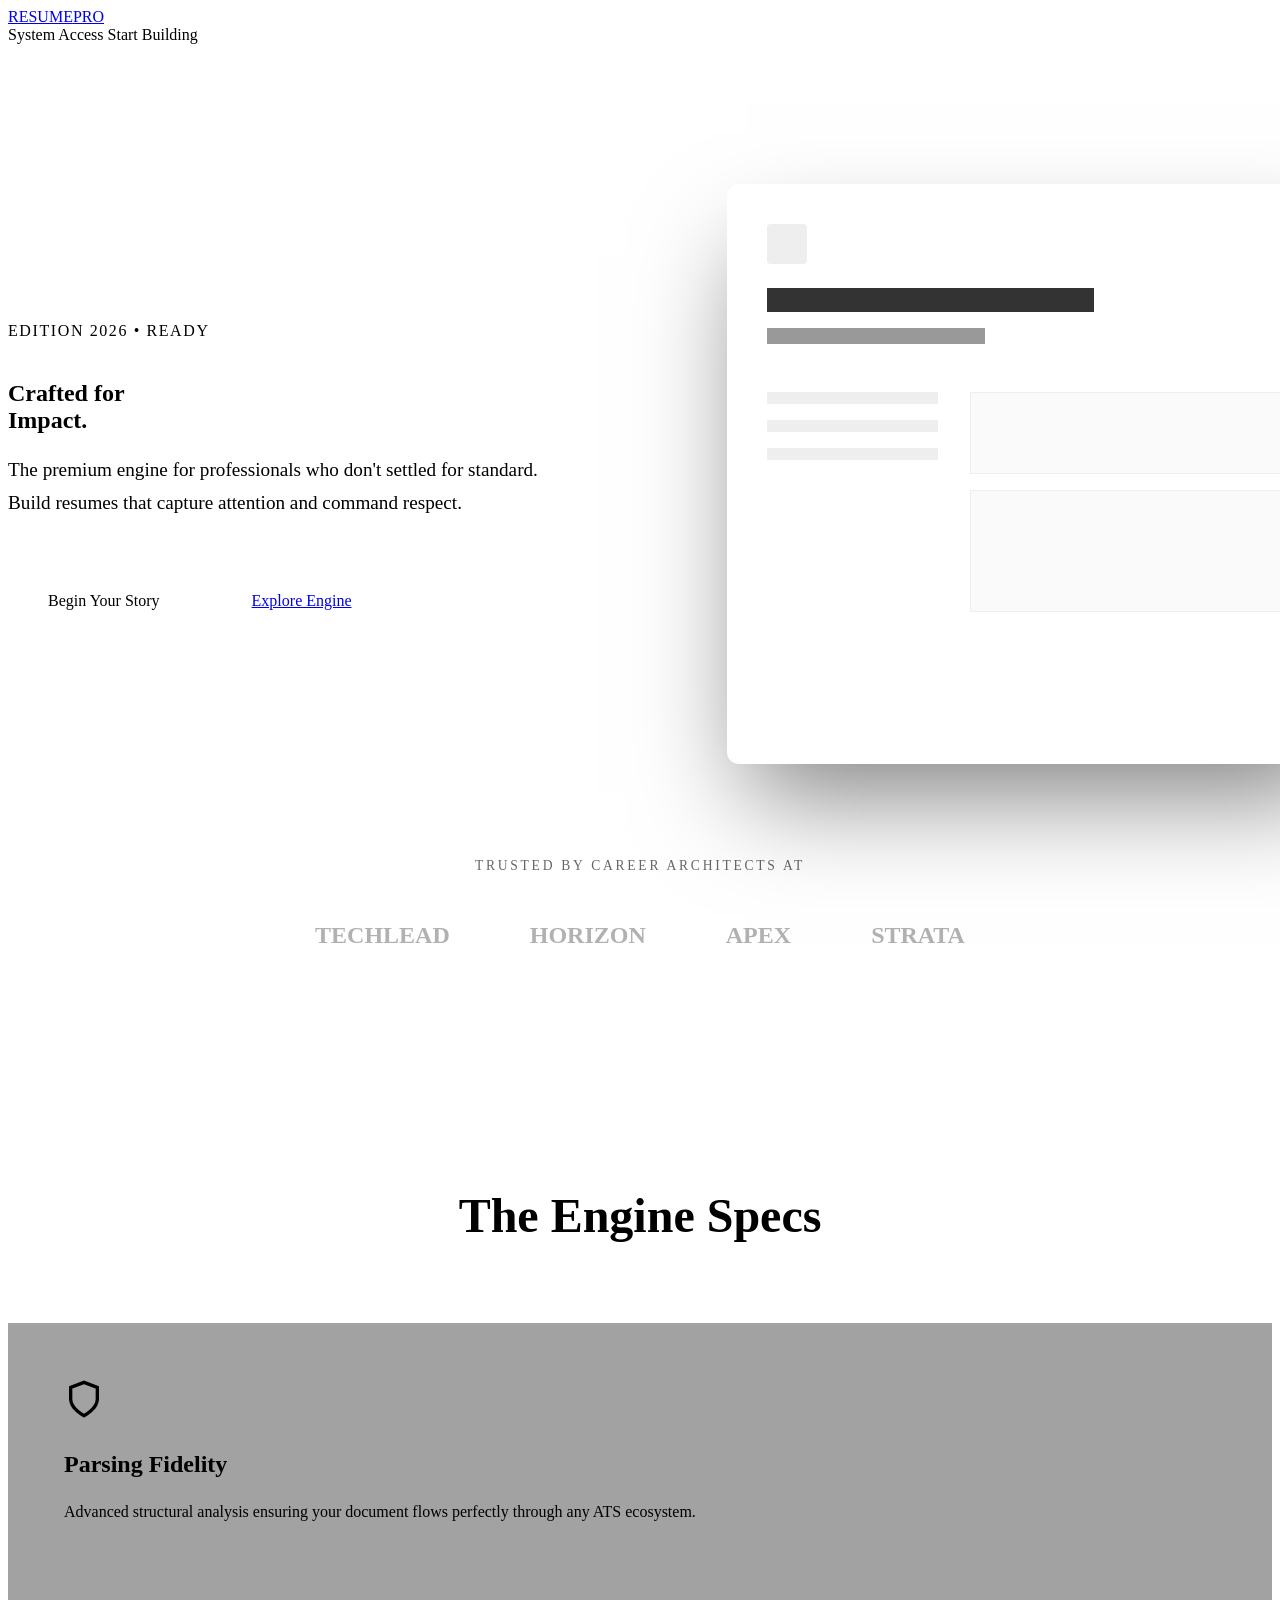
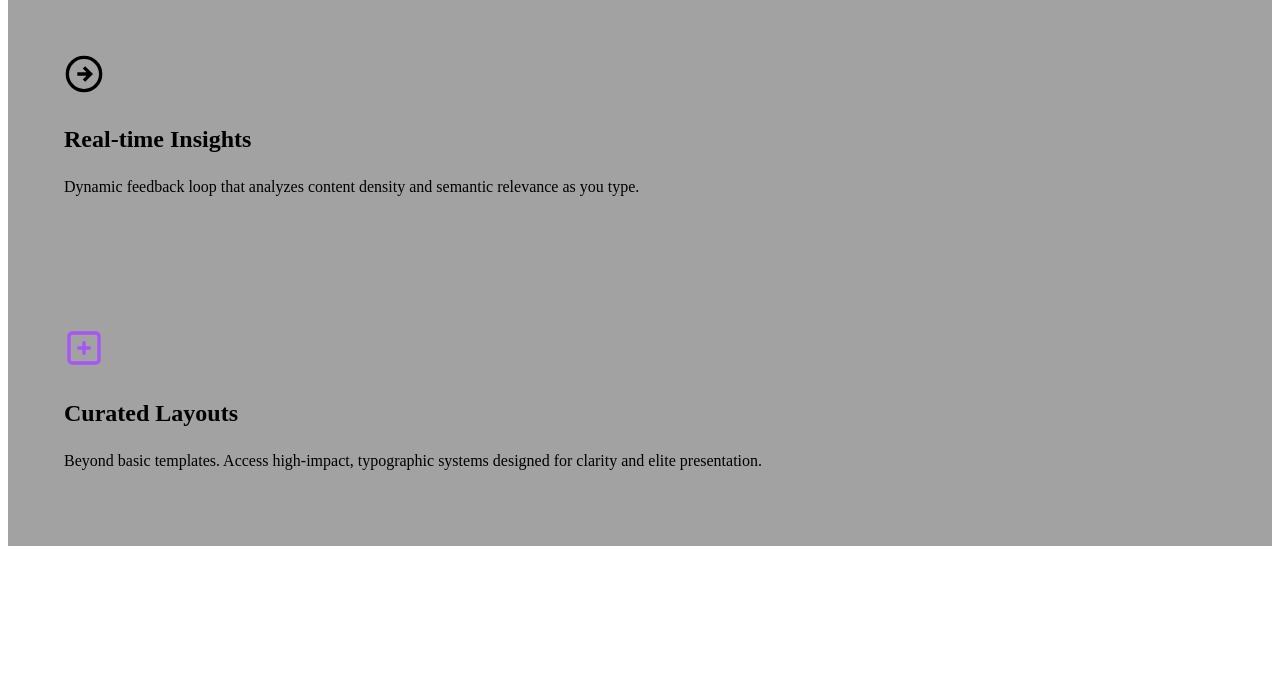
==== target/classes/templates/index.html @ 45cbce17 "feat: Initialize the core resume builder application with user authentication, resume creation, and " ====
<!DOCTYPE html>
<html xmlns:th="http://www.thymeleaf.org">
<head>
    <title>ResumePRO | The New Standard for Career Narrative</title>
    <meta name="viewport" content="width=device-width, initial-scale=1.0">
    <link rel="stylesheet" th:href="@{/css/style.css}">
</head>
<body>
    <div class="dot-grid-bg"></div>
    <div class="glow-mesh"></div>

    <nav class="navbar glass">
        <div class="nav-content">
            <a href="/" class="logo">RESUME<span>PRO</span></a>
            <div class="nav-links">
                <a th:href="@{/login}" class="btn btn-secondary">System Access</a>
                <a th:href="@{/signup}" class="btn btn-primary">Start Building</a>
            </div>
        </div>
    </nav>

    <main>
        <!-- Hero Section -->
        <section class="container" style="padding-top: 140px; display: grid; grid-template-columns: 1.2fr 1fr; gap: 4rem; align-items: center;">
            <div class="animate-fade-up">
                <div class="badge badge-primary" style="margin-bottom: 2.5rem; letter-spacing: 0.1em;">EDITION 2026 • READY</div>
                <h1 class="display-text">Crafted for <br><span class="gradient-text">Impact.</span></h1>
                <p style="color: var(--text-secondary); font-size: 1.2rem; max-width: 540px; margin-bottom: 3.5rem; line-height: 1.7;">
                    The premium engine for professionals who don't settled for standard. Build resumes that capture attention and command respect.
                </p>
                <div style="display: flex; gap: 1.25rem;">
                    <a th:href="@{/signup}" class="btn btn-primary" style="padding: 1rem 2.5rem; font-size: 1rem;">Begin Your Story</a>
                    <a href="#features" class="btn btn-secondary" style="padding: 1rem 2rem;">Explore Engine</a>
                </div>
            </div>

            <div class="perspective-3d animate-fade-up" style="animation-delay: 0.2s;">
                <div class="floating-3d-card" style="position: relative;">
                    <!-- A visual representation of a premium resume -->
                    <div style="background: white; width: 100%; height: 500px; border-radius: 12px; padding: 2.5rem; box-shadow: 0 50px 100px -20px rgba(0,0,0,0.5); overflow: hidden;">
                        <div style="width: 40px; height: 40px; background: #eee; border-radius: 4px; margin-bottom: 1.5rem;"></div>
                        <div style="width: 60%; height: 24px; background: #333; margin-bottom: 1rem;"></div>
                        <div style="width: 40%; height: 16px; background: #999; margin-bottom: 3rem;"></div>
                        <div style="display: grid; grid-template-columns: 1fr 2fr; gap: 2rem;">
                            <div style="display: flex; flex-direction: column; gap: 1rem;">
                                <div style="height: 12px; background: #eee;"></div>
                                <div style="height: 12px; background: #eee;"></div>
                                <div style="height: 12px; background: #eee;"></div>
                            </div>
                            <div style="display: flex; flex-direction: column; gap: 1rem;">
                                <div style="height: 80px; background: #fafafa; border: 1px solid #eee;"></div>
                                <div style="height: 120px; background: #fafafa; border: 1px solid #eee;"></div>
                            </div>
                        </div>
                    </div>
                </div>
            </div>
        </section>

        <!-- Trusted By Section -->
        <section class="container" style="padding: 80px 0; text-align: center;">
            <p style="color: var(--text-secondary); font-size: 0.85rem; text-transform: uppercase; letter-spacing: 0.2em; margin-bottom: 3rem; opacity: 0.6;">Trusted by career architects at</p>
            <div style="display: flex; justify-content: center; gap: 5rem; opacity: 0.3; filter: grayscale(1);">
                <span style="font-family: 'Outfit'; font-weight: 800; font-size: 1.5rem;">TECHLEAD</span>
                <span style="font-family: 'Outfit'; font-weight: 800; font-size: 1.5rem;">HORIZON</span>
                <span style="font-family: 'Outfit'; font-weight: 800; font-size: 1.5rem;">APEX</span>
                <span style="font-family: 'Outfit'; font-weight: 800; font-size: 1.5rem;">STRATA</span>
            </div>
        </section>

        <!-- Feature Spotlights -->
        <section id="features" class="container" style="padding: 120px 0;">
            <h2 style="font-size: 3rem; margin-bottom: 5rem; text-align: center;">The Engine Specs</h2>
            <div class="dashboard-grid animate-fade-up">
                <div class="glass-card feature-spotlight" onmousemove="handleSpotlight(event, this)">
                    <div class="spotlight-content" style="padding: 3.5rem;">
                        <div style="color: var(--primary); font-size: 2rem; margin-bottom: 1.5rem;">
                            <svg width="40" height="40" viewBox="0 0 24 24" fill="none" stroke="currentColor" stroke-width="2"><path d="M12 22s8-4 8-10V5l-8-3-8 3v7c0 6 8 10 8 10z"/></svg>
                        </div>
                        <h3 style="font-size: 1.5rem; margin-bottom: 1.25rem;">Parsing Fidelity</h3>
                        <p style="color: var(--text-secondary); line-height: 1.7;">Advanced structural analysis ensuring your document flows perfectly through any ATS ecosystem.</p>
                    </div>
                </div>

                <div class="glass-card feature-spotlight" onmousemove="handleSpotlight(event, this)">
                    <div class="spotlight-content" style="padding: 3.5rem;">
                        <div style="color: var(--accent); font-size: 2rem; margin-bottom: 1.5rem;">
                            <svg width="40" height="40" viewBox="0 0 24 24" fill="none" stroke="currentColor" stroke-width="2"><circle cx="12" cy="12" r="10"/><path d="M12 8l4 4-4 4M8 12h7"/></svg>
                        </div>
                        <h3 style="font-size: 1.5rem; margin-bottom: 1.25rem;">Real-time Insights</h3>
                        <p style="color: var(--text-secondary); line-height: 1.7;">Dynamic feedback loop that analyzes content density and semantic relevance as you type.</p>
                    </div>
                </div>

                <div class="glass-card feature-spotlight" onmousemove="handleSpotlight(event, this)">
                    <div class="spotlight-content" style="padding: 3.5rem;">
                        <div style="color: #a855f7; font-size: 2rem; margin-bottom: 1.5rem;">
                            <svg width="40" height="40" viewBox="0 0 24 24" fill="none" stroke="currentColor" stroke-width="2"><rect x="3" y="3" width="18" height="18" rx="2" ry="2"/><line x1="12" y1="8" x2="12" y2="16"/><line x1="8" y1="12" x2="16" y2="12"/></svg>
                        </div>
                        <h3 style="font-size: 1.5rem; margin-bottom: 1.25rem;">Curated Layouts</h3>
                        <p style="color: var(--text-secondary); line-height: 1.7;">Beyond basic templates. Access high-impact, typographic systems designed for clarity and elite presentation.</p>
                    </div>
                </div>
            </div>
        </section>
    </main>

    <style>
        @media (max-width: 1024px) {
            main section:first-of-type {
                grid-template-columns: 1fr;
                text-align: center;
                padding-top: 100px;
            }
            .display-text { font-size: 3.5rem; }
            main section p { margin: 1.5rem auto; }
            section [style*="justify-content: center"] { gap: 2rem !important; flex-wrap: wrap; }
        }

        .feature-spotlight {
            position: relative;
            overflow: hidden;
            background: rgba(24, 24, 27, 0.4);
        }

        .feature-spotlight::before {
            content: "";
            position: absolute;
            inset: 0;
            background: radial-gradient(800px circle at var(--x) var(--y), rgba(59, 130, 246, 0.1), transparent 40%);
            opacity: 0;
            transition: opacity 0.5s;
            pointer-events: none;
        }

        .feature-spotlight:hover::before {
            opacity: 1;
        }
    </style>

    <script>
        function handleSpotlight(e, el) {
            const rect = el.getBoundingClientRect();
            const x = e.clientX - rect.left;
            const y = e.clientY - rect.top;
            el.style.setProperty('--x', `${x}px`);
            el.style.setProperty('--y', `${y}px`);
        }
    </script>
</body>
</html>
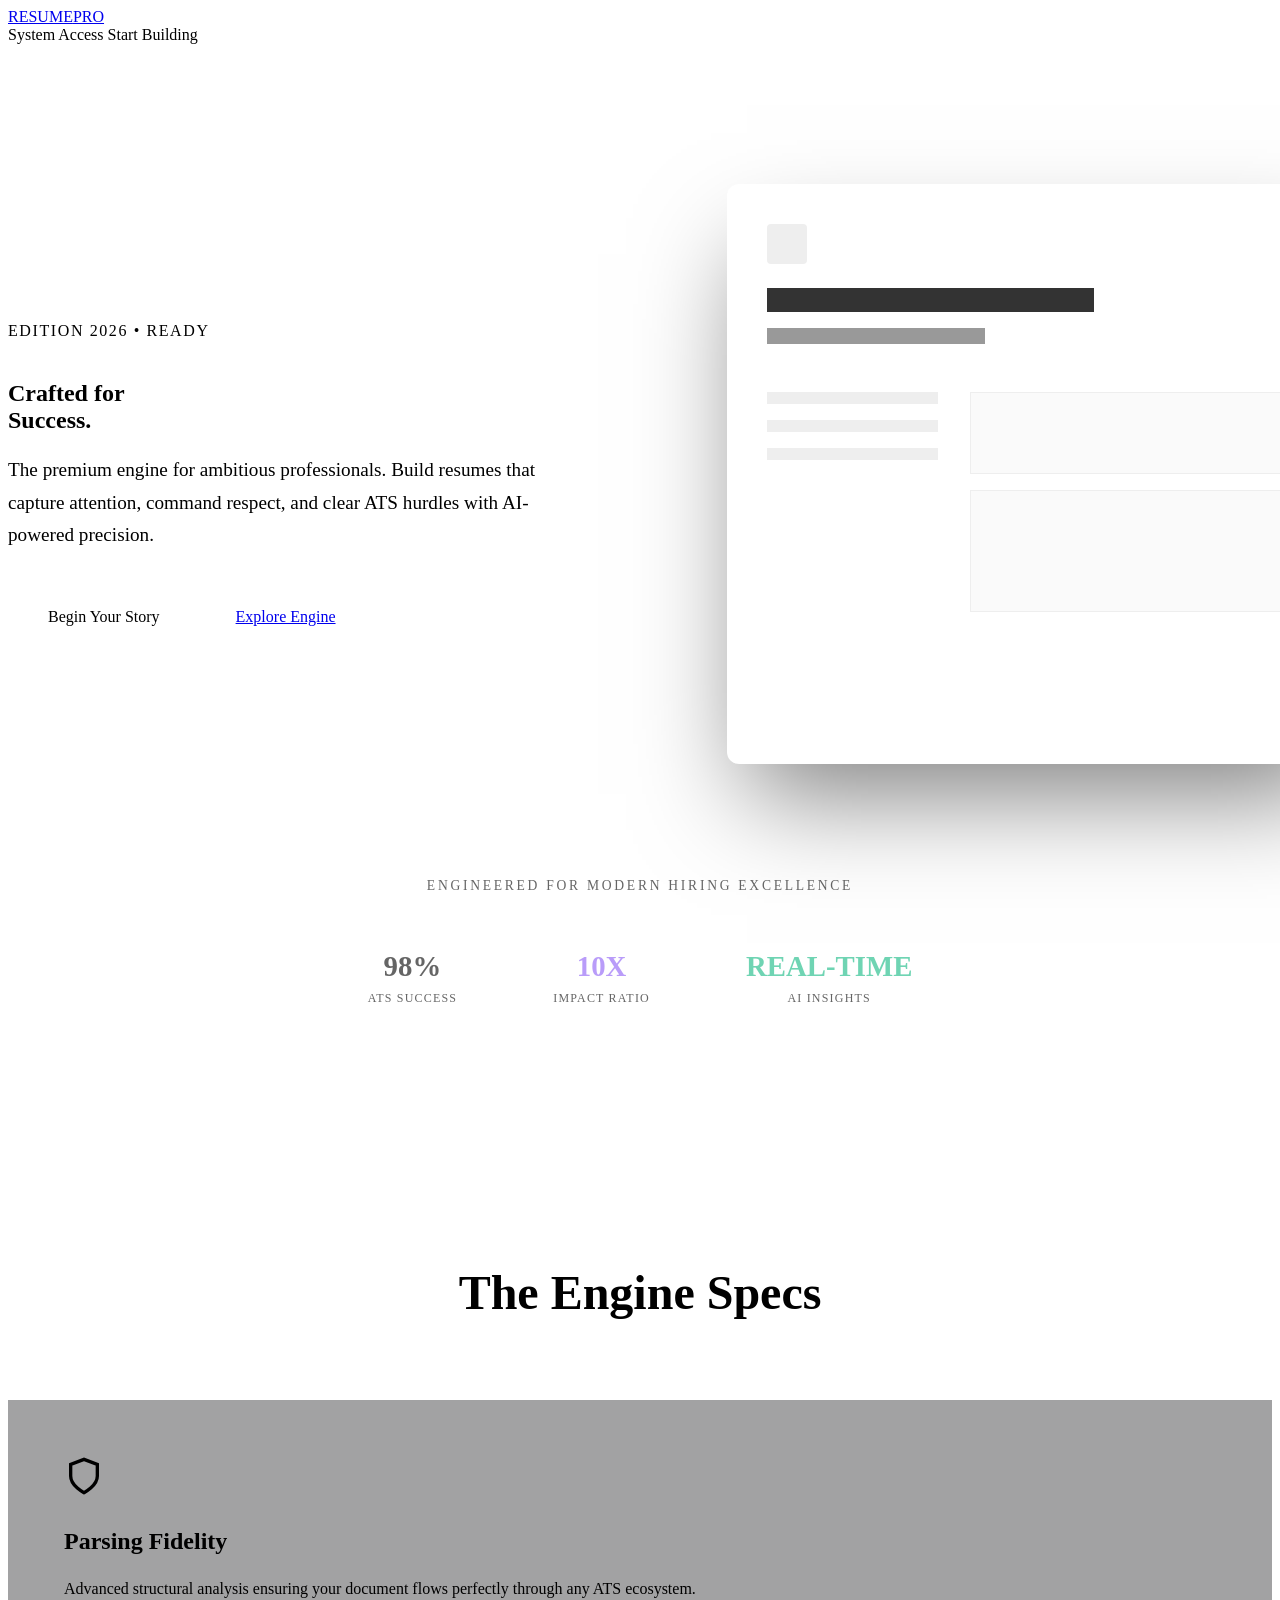
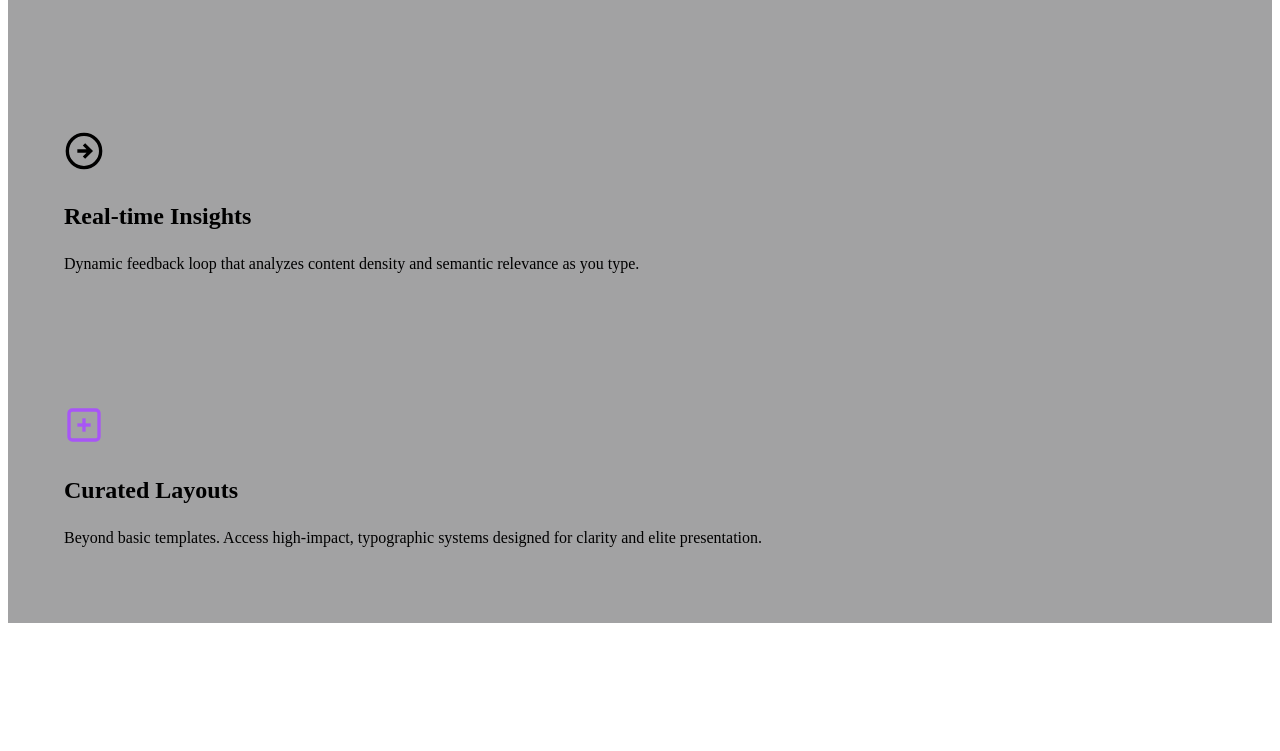
==== commit 12fa951c: "feat: Implement the core resume builder application with a multi-step resume editor, user management" ====
--- a/target/classes/templates/index.html
+++ b/target/classes/templates/index.html
@@ -24,11 +24,11 @@
         <section class="container" style="padding-top: 140px; display: grid; grid-template-columns: 1.2fr 1fr; gap: 4rem; align-items: center;">
             <div class="animate-fade-up">
                 <div class="badge badge-primary" style="margin-bottom: 2.5rem; letter-spacing: 0.1em;">EDITION 2026 • READY</div>
-                <h1 class="display-text">Crafted for <br><span class="gradient-text">Impact.</span></h1>
+                <h1 class="display-text">Crafted for <br><span class="gradient-text">Success.</span></h1>
                 <p style="color: var(--text-secondary); font-size: 1.2rem; max-width: 540px; margin-bottom: 3.5rem; line-height: 1.7;">
-                    The premium engine for professionals who don't settled for standard. Build resumes that capture attention and command respect.
+                    The premium engine for ambitious professionals. Build resumes that capture attention, command respect, and clear ATS hurdles with AI-powered precision.
                 </p>
-                <div style="display: flex; gap: 1.25rem;">
+                <div class="hero-buttons">
                     <a th:href="@{/signup}" class="btn btn-primary" style="padding: 1rem 2.5rem; font-size: 1rem;">Begin Your Story</a>
                     <a href="#features" class="btn btn-secondary" style="padding: 1rem 2rem;">Explore Engine</a>
                 </div>
@@ -57,14 +57,22 @@
             </div>
         </section>
 
-        <!-- Trusted By Section -->
-        <section class="container" style="padding: 80px 0; text-align: center;">
-            <p style="color: var(--text-secondary); font-size: 0.85rem; text-transform: uppercase; letter-spacing: 0.2em; margin-bottom: 3rem; opacity: 0.6;">Trusted by career architects at</p>
-            <div style="display: flex; justify-content: center; gap: 5rem; opacity: 0.3; filter: grayscale(1);">
-                <span style="font-family: 'Outfit'; font-weight: 800; font-size: 1.5rem;">TECHLEAD</span>
-                <span style="font-family: 'Outfit'; font-weight: 800; font-size: 1.5rem;">HORIZON</span>
-                <span style="font-family: 'Outfit'; font-weight: 800; font-size: 1.5rem;">APEX</span>
-                <span style="font-family: 'Outfit'; font-weight: 800; font-size: 1.5rem;">STRATA</span>
+        <!-- Engineered for Growth Section -->
+        <section class="container" style="padding: 100px 0; text-align: center;">
+            <p style="color: var(--text-secondary); font-size: 0.85rem; text-transform: uppercase; letter-spacing: 0.2em; margin-bottom: 3.5rem; opacity: 0.6;">Engineered for Modern Hiring Excellence</p>
+            <div style="display: flex; justify-content: center; gap: 6rem; opacity: 0.6;">
+                <div style="text-align: center;">
+                    <div style="font-family: 'Outfit'; font-weight: 800; font-size: 1.8rem; color: var(--primary);">98%</div>
+                    <div style="font-size: 0.75rem; color: var(--text-secondary); margin-top: 0.5rem; letter-spacing: 0.1em;">ATS SUCCESS</div>
+                </div>
+                <div style="text-align: center;">
+                    <div style="font-family: 'Outfit'; font-weight: 800; font-size: 1.8rem; color: #8b5cf6;">10X</div>
+                    <div style="font-size: 0.75rem; color: var(--text-secondary); margin-top: 0.5rem; letter-spacing: 0.1em;">IMPACT RATIO</div>
+                </div>
+                <div style="text-align: center;">
+                    <div style="font-family: 'Outfit'; font-weight: 800; font-size: 1.8rem; color: #10b981;">REAL-TIME</div>
+                    <div style="font-size: 0.75rem; color: var(--text-secondary); margin-top: 0.5rem; letter-spacing: 0.1em;">AI INSIGHTS</div>
+                </div>
             </div>
         </section>
 
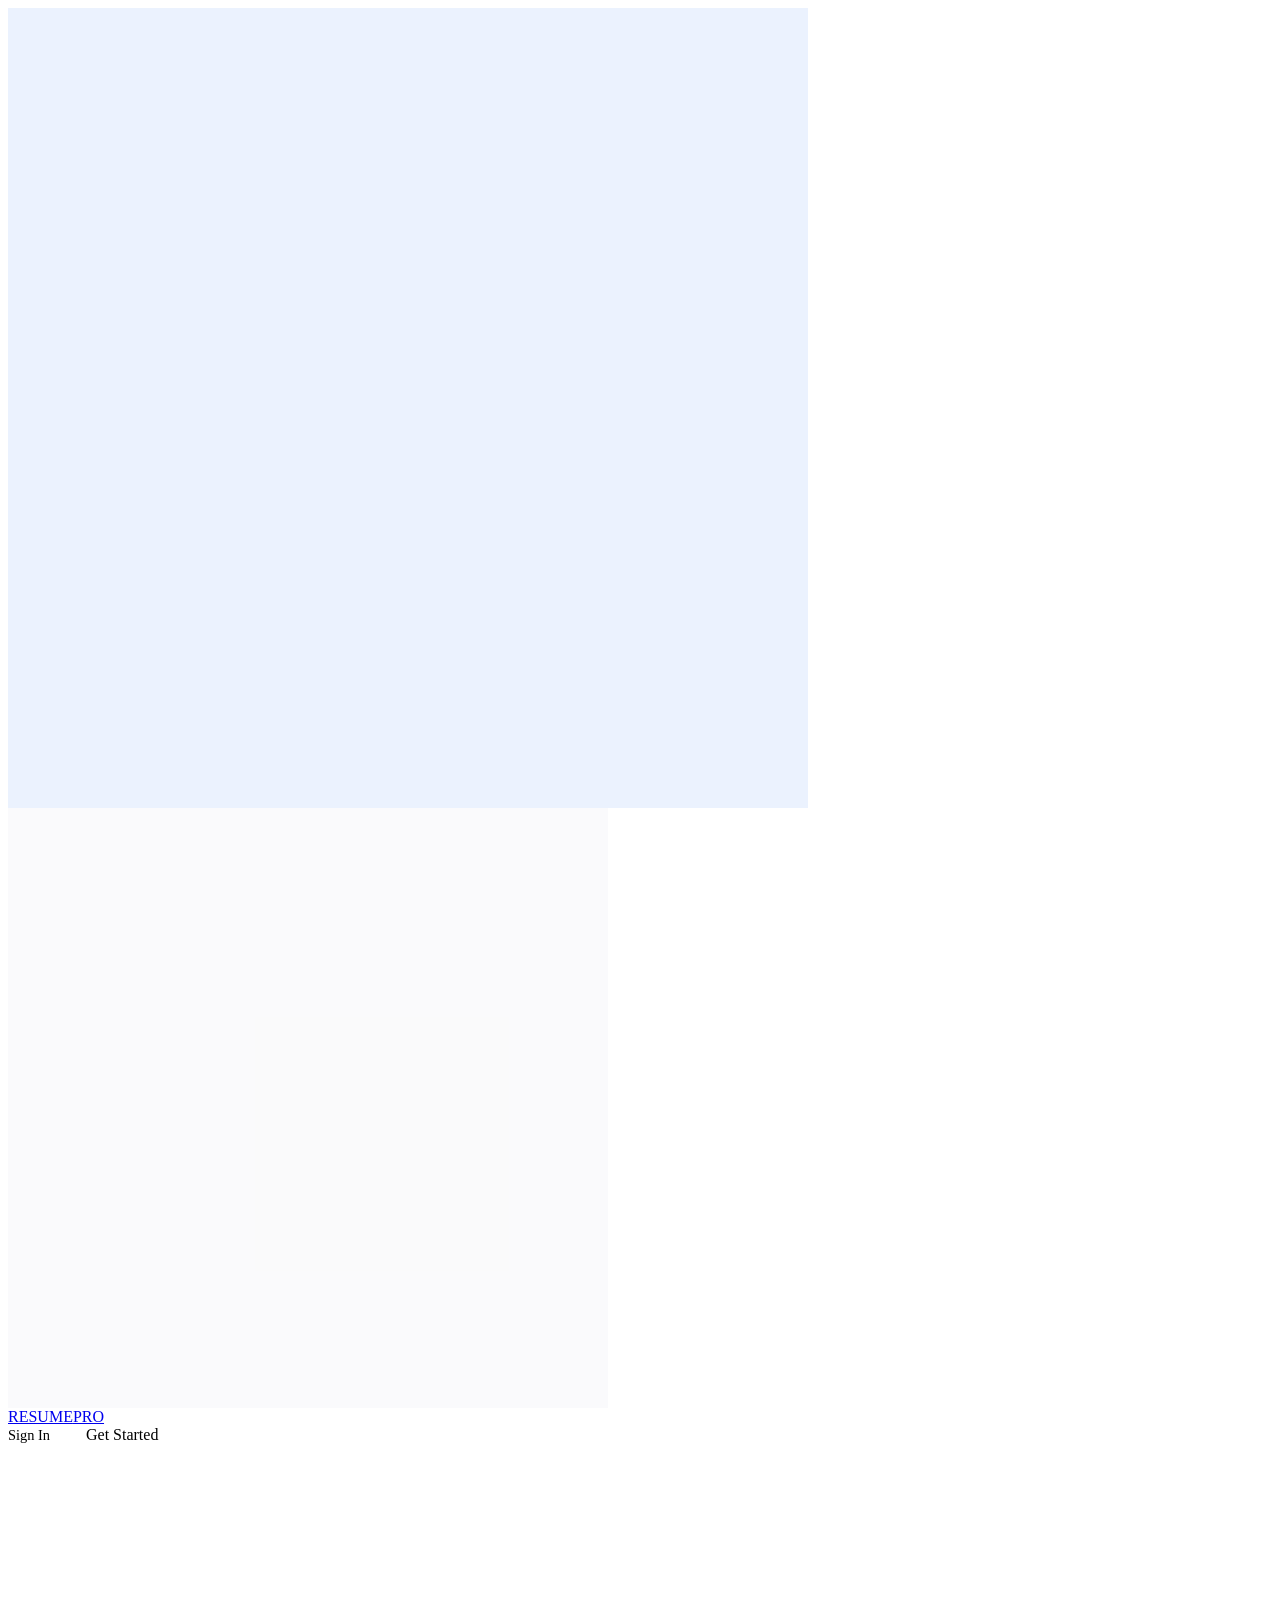
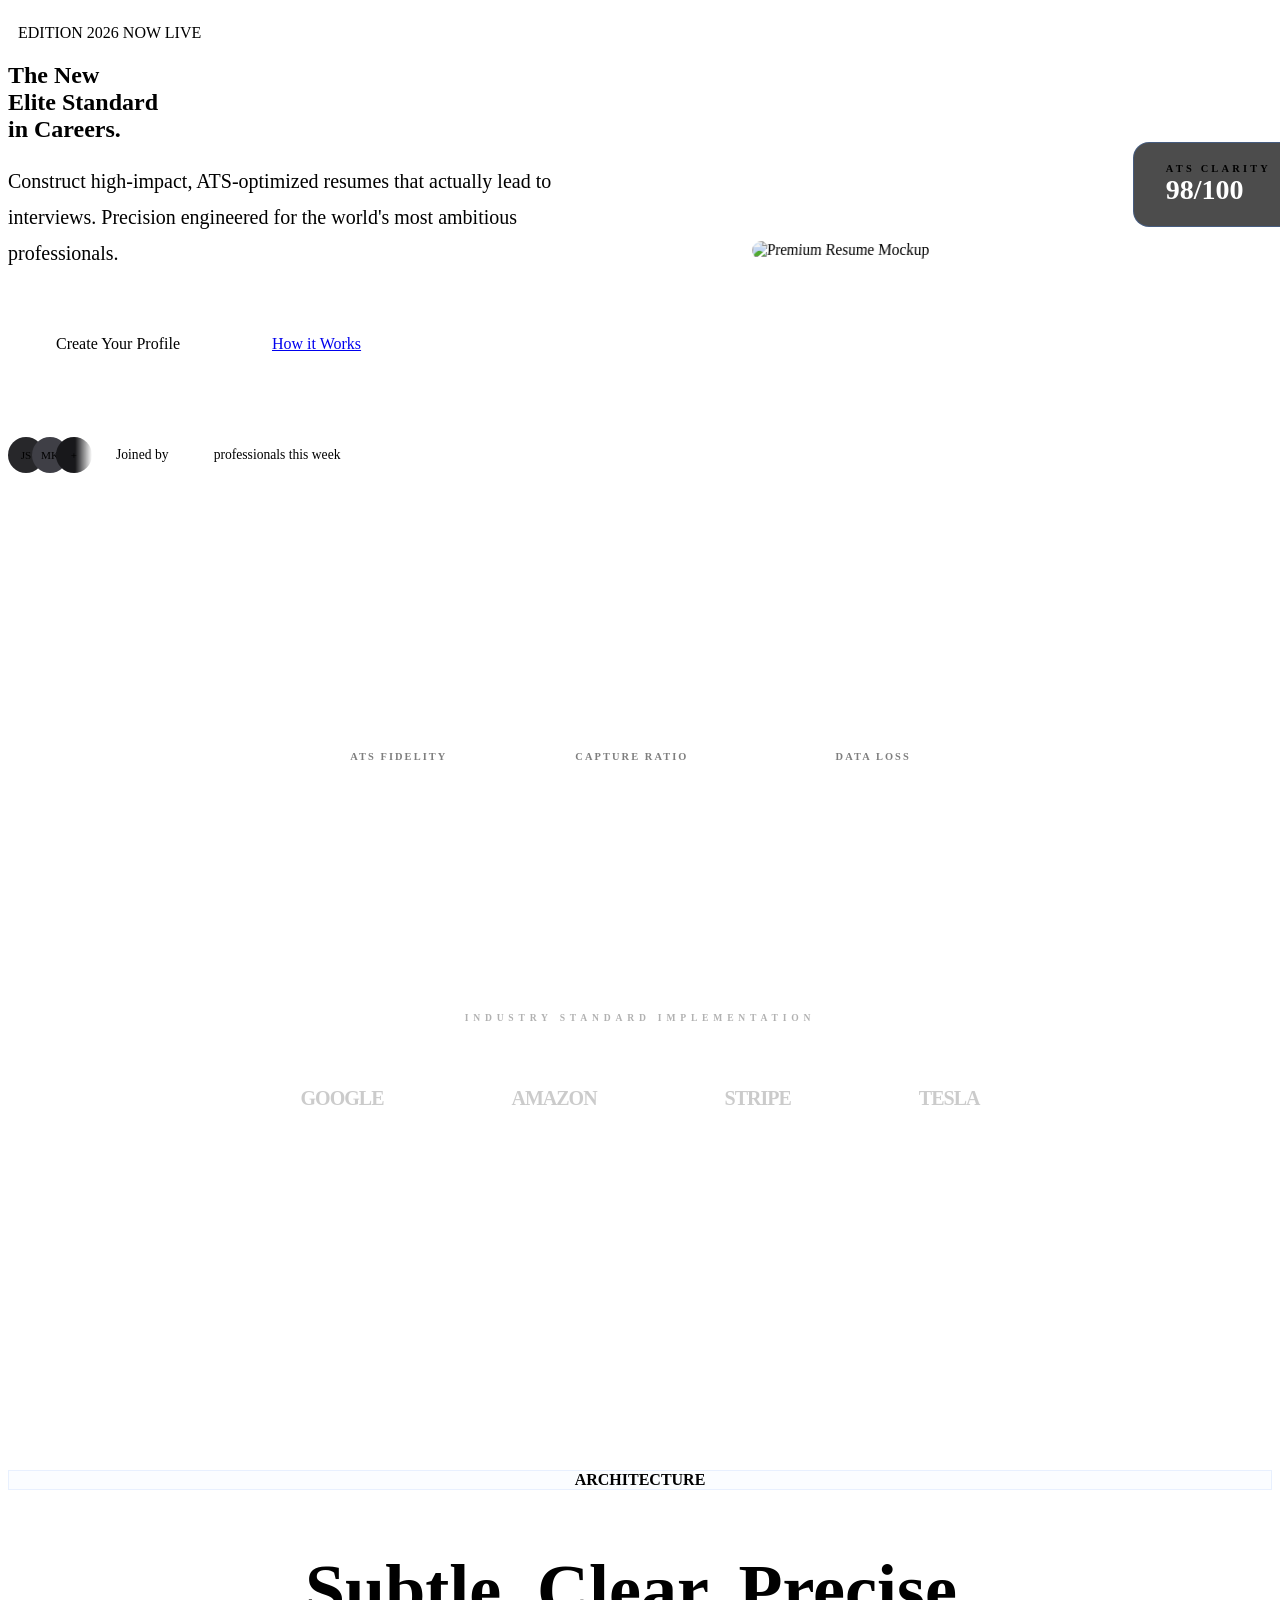
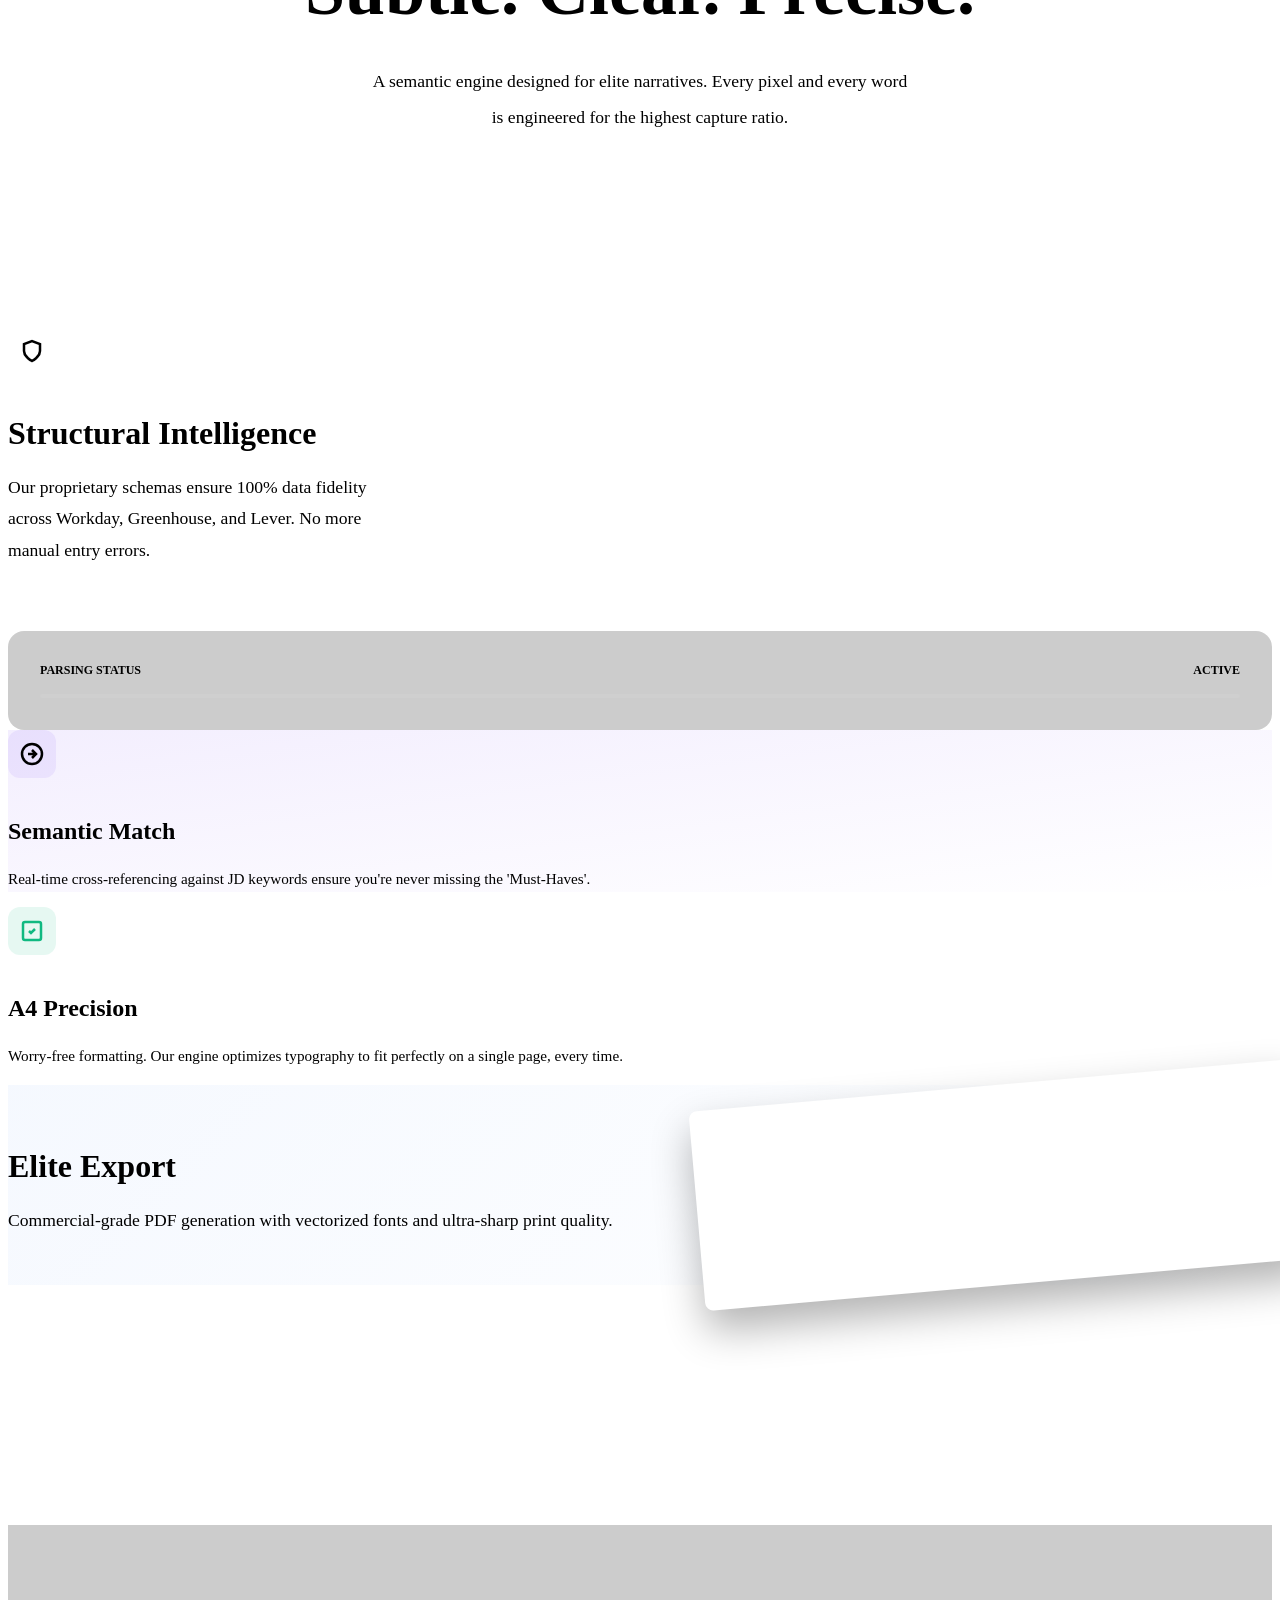
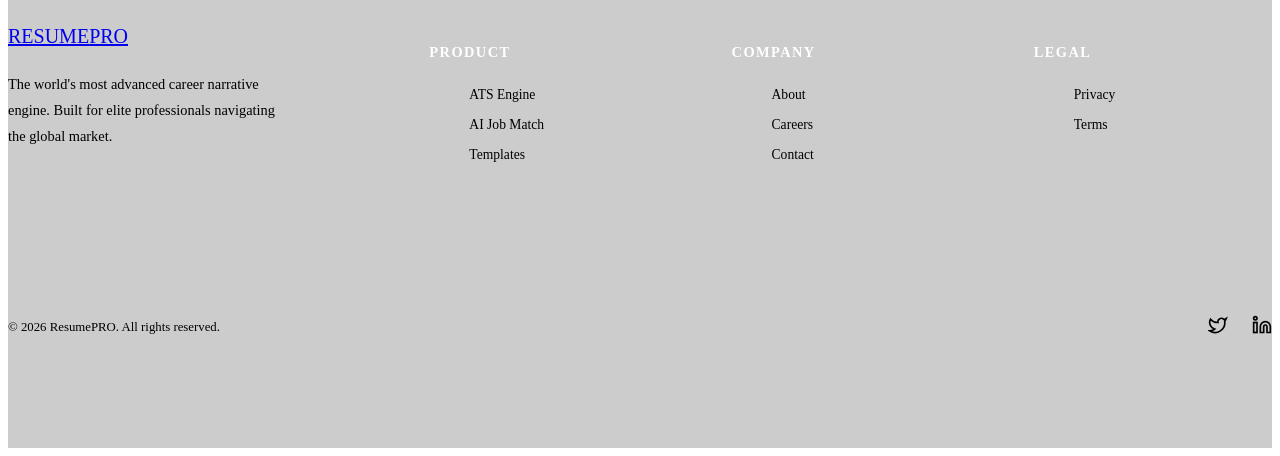
==== commit 5a7dc055: "Final Update" ====
--- a/target/classes/templates/index.html
+++ b/target/classes/templates/index.html
@@ -6,112 +6,197 @@
     <link rel="stylesheet" th:href="@{/css/style.css}">
 </head>
 <body>
-    <div class="dot-grid-bg"></div>
-    <div class="glow-mesh"></div>
+    <!-- Ultimate Subtlety Mesh -->
+    <div class="mesh-glow">
+        <div class="blob" style="width: 800px; height: 800px; background: rgba(59, 130, 246, 0.1); top: -20%; left: -10%;"></div>
+        <div class="blob" style="width: 600px; height: 600px; background: rgba(148, 163, 184, 0.05); bottom: -10%; right: -10%;"></div>
+    </div>
 
     <nav class="navbar glass">
         <div class="nav-content">
             <a href="/" class="logo">RESUME<span>PRO</span></a>
             <div class="nav-links">
-                <a th:href="@{/login}" class="btn btn-secondary">System Access</a>
-                <a th:href="@{/signup}" class="btn btn-primary">Start Building</a>
+                <a th:href="@{/login}" style="color: var(--text-secondary); text-decoration: none; font-size: 0.9rem; font-weight: 500; margin-right: 2rem; transition: color 0.2s;" onmouseover="this.style.color='white'" onmouseout="this.style.color='var(--text-secondary)'">Sign In</a>
+                <a th:href="@{/signup}" class="btn btn-primary btn-sm">Get Started</a>
             </div>
         </div>
     </nav>
 
     <main>
         <!-- Hero Section -->
-        <section class="container" style="padding-top: 140px; display: grid; grid-template-columns: 1.2fr 1fr; gap: 4rem; align-items: center;">
+        <section class="container" style="padding-top: 180px; padding-bottom: 100px; display: grid; grid-template-columns: 1.1fr 0.9fr; gap: 6rem; align-items: center;">
             <div class="animate-fade-up">
-                <div class="badge badge-primary" style="margin-bottom: 2.5rem; letter-spacing: 0.1em;">EDITION 2026 • READY</div>
-                <h1 class="display-text">Crafted for <br><span class="gradient-text">Success.</span></h1>
-                <p style="color: var(--text-secondary); font-size: 1.2rem; max-width: 540px; margin-bottom: 3.5rem; line-height: 1.7;">
-                    The premium engine for ambitious professionals. Build resumes that capture attention, command respect, and clear ATS hurdles with AI-powered precision.
+                <div class="glass-pill">
+                    <span style="display:inline-block; width: 6px; height: 6px; background: var(--primary); border-radius: 50%; box-shadow: 0 0 10px var(--primary);"></span>
+                    EDITION 2026 NOW LIVE
+                </div>
+                <h1 class="display-text">The New <br><span class="gradient-text">Elite Standard</span> <br>in Careers.</h1>
+                <p style="color: var(--text-secondary); font-size: 1.25rem; max-width: 580px; margin-bottom: 4rem; line-height: 1.8; font-weight: 400;">
+                    Construct high-impact, ATS-optimized resumes that actually lead to interviews. Precision engineered for the world's most ambitious professionals.
                 </p>
                 <div class="hero-buttons">
-                    <a th:href="@{/signup}" class="btn btn-primary" style="padding: 1rem 2.5rem; font-size: 1rem;">Begin Your Story</a>
-                    <a href="#features" class="btn btn-secondary" style="padding: 1rem 2rem;">Explore Engine</a>
-                </div>
-            </div>
-
-            <div class="perspective-3d animate-fade-up" style="animation-delay: 0.2s;">
-                <div class="floating-3d-card" style="position: relative;">
-                    <!-- A visual representation of a premium resume -->
-                    <div style="background: white; width: 100%; height: 500px; border-radius: 12px; padding: 2.5rem; box-shadow: 0 50px 100px -20px rgba(0,0,0,0.5); overflow: hidden;">
-                        <div style="width: 40px; height: 40px; background: #eee; border-radius: 4px; margin-bottom: 1.5rem;"></div>
-                        <div style="width: 60%; height: 24px; background: #333; margin-bottom: 1rem;"></div>
-                        <div style="width: 40%; height: 16px; background: #999; margin-bottom: 3rem;"></div>
-                        <div style="display: grid; grid-template-columns: 1fr 2fr; gap: 2rem;">
-                            <div style="display: flex; flex-direction: column; gap: 1rem;">
-                                <div style="height: 12px; background: #eee;"></div>
-                                <div style="height: 12px; background: #eee;"></div>
-                                <div style="height: 12px; background: #eee;"></div>
+                    <a th:href="@{/signup}" class="btn btn-primary" style="padding: 1.25rem 3rem; font-size: 1rem; border-radius: 12px;">Create Your Profile</a>
+                    <a href="#features" class="btn btn-secondary" style="padding: 1.25rem 2.5rem; border-radius: 12px; background: rgba(255,255,255,0.03);">How it Works</a>
+                </div>
+                
+                <div style="margin-top: 5rem; display: flex; align-items: center; gap: 1.5rem;">
+                    <div style="display: flex; -webkit-mask-image: linear-gradient(to right, black 80%, transparent); mask-image: linear-gradient(to right, black 80%, transparent);">
+                        <!-- Avatar Stack -->
+                        <div style="width: 36px; height: 36px; border-radius: 50%; background: #27272a; border: 2px solid var(--bg-dark); display: flex; align-items: center; justify-content: center; font-size: 0.7rem;">JS</div>
+                        <div style="width: 36px; height: 36px; border-radius: 50%; background: #3f3f46; border: 2px solid var(--bg-dark); margin-left: -12px; display: flex; align-items: center; justify-content: center; font-size: 0.7rem;">MK</div>
+                        <div style="width: 36px; height: 36px; border-radius: 50%; background: #18181b; border: 2px solid var(--bg-dark); margin-left: -12px; display: flex; align-items: center; justify-content: center; font-size: 0.7rem;">+</div>
+                    </div>
+                    <p style="font-size: 0.85rem; color: var(--text-secondary); font-weight: 500;">Joined by <span style="color: white; font-weight: 700;">2,400+</span> professionals this week</p>
+                </div>
+            </div>
+
+            <div style="flex: 1; position: relative; perspective: 2000px;">
+                <img th:src="@{/images/hero-mockup-v1.png}" alt="Premium Resume Mockup" class="animate-float" style="width: 100%; border-radius: 24px; box-shadow: 0 40px 100px -40px rgba(0,0,0,0.8); transform: rotateY(-15deg) rotateX(10deg); filter: contrast(1.1) brightness(0.95);">
+                
+                <!-- Floating Badge (High Contrast) -->
+                <div class="glass animate-fade-up" style="position: absolute; bottom: 2rem; right: -2rem; padding: 1.25rem 2rem; border-radius: 16px; border: 1px solid rgba(59, 130, 246, 0.3); background: rgba(0, 0, 0, 0.7); backdrop-filter: blur(20px);">
+                    <div style="font-size: 0.65rem; color: var(--primary); font-weight: 800; text-transform: uppercase; letter-spacing: 0.2rem;">ATS CLARITY</div>
+                    <div style="font-size: 1.75rem; font-weight: 900; color: #fff; font-family: 'Outfit';">98/100</div>
+                </div>
+            </div>
+        </section>
+
+        <!-- High-Impact Statement -->
+        <section style="padding: 120px 0; text-align: center;">
+            <div class="container" style="display: flex; justify-content: center; gap: 8rem; opacity: 0.5;">
+                <div style="text-align: center;">
+                    <div style="font-family: 'Outfit'; font-weight: 800; font-size: 2.5rem; color: #fff;">98%</div>
+                    <div style="font-size: 0.65rem; color: var(--text-secondary); margin-top: 0.5rem; letter-spacing: 0.2em; font-weight: 800;">ATS FIDELITY</div>
+                </div>
+                <div style="text-align: center;">
+                    <div style="font-family: 'Outfit'; font-weight: 800; font-size: 2.5rem; color: #fff;">10X</div>
+                    <div style="font-size: 0.65rem; color: var(--text-secondary); margin-top: 0.5rem; letter-spacing: 0.2em; font-weight: 800;">CAPTURE RATIO</div>
+                </div>
+                <div style="text-align: center;">
+                    <div style="font-family: 'Outfit'; font-weight: 800; font-size: 2.5rem; color: #fff;">ZERO</div>
+                    <div style="font-size: 0.65rem; color: var(--text-secondary); margin-top: 0.5rem; letter-spacing: 0.2em; font-weight: 800;">DATA LOSS</div>
+                </div>
+            </div>
+        </section>
+
+        <!-- Brand Trust Bar -->
+        <section style="padding: 120px 0; overflow: hidden;">
+            <div class="container" style="display: flex; flex-direction: column; align-items: center;">
+                <p style="font-size: 0.6rem; color: var(--text-secondary); text-transform: uppercase; letter-spacing: 0.5em; margin-bottom: 4rem; font-weight: 800; opacity: 0.3;">Industry Standard Implementation</p>
+                <div style="display: flex; gap: 8rem; align-items: center; justify-content: center; opacity: 0.2; filter: grayscale(1);">
+                    <div style="font-family: 'Outfit'; font-size: 1.25rem; font-weight: 800; letter-spacing: -0.05em;">GOOGLE</div>
+                    <div style="font-family: 'Outfit'; font-size: 1.25rem; font-weight: 800; letter-spacing: -0.05em;">AMAZON</div>
+                    <div style="font-family: 'Outfit'; font-size: 1.25rem; font-weight: 800; letter-spacing: -0.05em;">STRIPE</div>
+                    <div style="font-family: 'Outfit'; font-size: 1.25rem; font-weight: 800; letter-spacing: -0.05em;">TESLA</div>
+                </div>
+            </div>
+        </section>
+
+        <!-- Bento Specs Section -->
+        <section id="features" class="container" style="padding: 240px 0;">
+            <div style="text-align: center; margin-bottom: 12rem;">
+                <div class="glass-pill" style="margin-bottom: 2rem; background: rgba(59, 130, 246, 0.02); color: var(--primary); font-weight: 800; border: 1px solid rgba(59, 130, 246, 0.1);">ARCHITECTURE</div>
+                <h2 style="font-family: 'Outfit'; font-size: 4.5rem; margin-bottom: 2rem; font-weight: 800;">Subtle. Clear. Precise.</h2>
+                <p style="color: var(--text-secondary); font-size: 1.1rem; max-width: 550px; margin: 0 auto; line-height: 2;">A semantic engine designed for elite narratives. Every pixel and every word is engineered for the highest capture ratio.</p>
+            </div>
+            
+            <div class="bento-grid">
+                <!-- Large Item 1 -->
+                <div class="bento-item" style="grid-column: span 8; grid-row: span 2;">
+                    <div style="width: 48px; height: 48px; background: var(--primary-glow); border-radius: 12px; display: flex; align-items: center; justify-content: center; margin-bottom: 2.5rem; color: var(--primary);">
+                        <svg width="24" height="24" viewBox="0 0 24 24" fill="none" stroke="currentColor" stroke-width="2.5"><path d="M12 22s8-4 8-10V5l-8-3-8 3v7c0 6 8 10 8 10z"/></svg>
+                    </div>
+                    <h3 style="font-family: 'Outfit'; font-size: 2rem; margin-bottom: 1.25rem; font-weight: 800;">Structural Intelligence</h3>
+                    <p style="color: var(--text-secondary); line-height: 1.8; font-size: 1.1rem; max-width: 400px;">Our proprietary schemas ensure 100% data fidelity across Workday, Greenhouse, and Lever. No more manual entry errors.</p>
+                    <div style="margin-top: 4rem; padding: 2rem; background: rgba(0,0,0,0.2); border-radius: 16px; border: 1px solid var(--border-light);">
+                        <div style="display: flex; justify-content: space-between; margin-bottom: 1rem;">
+                            <span style="font-size: 0.75rem; color: var(--text-secondary); font-weight: 600;">PARSING STATUS</span>
+                            <span style="font-size: 0.75rem; color: var(--success); font-weight: 700;">ACTIVE</span>
+                        </div>
+                        <div style="height: 4px; background: rgba(255,255,255,0.05); border-radius: 2px;">
+                            <div style="width: 100%; height: 100%; background: var(--success); box-shadow: 0 0 10px var(--success);"></div>
+                        </div>
+                    </div>
+                </div>
+
+                <!-- Small Item 1 -->
+                <div class="bento-item" style="grid-column: span 4; grid-row: span 2; background: linear-gradient(to bottom right, rgba(139, 92, 246, 0.1), transparent);">
+                    <div style="width: 48px; height: 48px; background: rgba(139, 92, 246, 0.1); border-radius: 12px; display: flex; align-items: center; justify-content: center; margin-bottom: 2.5rem; color: var(--accent);">
+                        <svg width="24" height="24" viewBox="0 0 24 24" fill="none" stroke="currentColor" stroke-width="2.5"><circle cx="12" cy="12" r="10"/><path d="M12 8l4 4-4 4M8 12h7"/></svg>
+                    </div>
+                    <h3 style="font-family: 'Outfit'; font-size: 1.5rem; margin-bottom: 1.25rem; font-weight: 800;">Semantic Match</h3>
+                    <p style="color: var(--text-secondary); line-height: 1.8; font-size: 0.95rem;">Real-time cross-referencing against JD keywords ensure you're never missing the 'Must-Haves'.</p>
+                </div>
+
+                <!-- Small Item 2 -->
+                <div class="bento-item" style="grid-column: span 4; grid-row: span 2;">
+                    <div style="width: 48px; height: 48px; background: rgba(16, 185, 129, 0.1); border-radius: 12px; display: flex; align-items: center; justify-content: center; margin-bottom: 2.5rem; color: #10b981;">
+                        <svg width="24" height="24" viewBox="0 0 24 24" fill="none" stroke="currentColor" stroke-width="2.5"><rect x="3" y="3" width="18" height="18" rx="2"/><path d="M9 12l2 2 4-4"/></svg>
+                    </div>
+                    <h3 style="font-family: 'Outfit'; font-size: 1.5rem; margin-bottom: 1.25rem; font-weight: 800;">A4 Precision</h3>
+                    <p style="color: var(--text-secondary); line-height: 1.8; font-size: 0.95rem;">Worry-free formatting. Our engine optimizes typography to fit perfectly on a single page, every time.</p>
+                </div>
+
+                <!-- Large Item 2 -->
+                <div class="bento-item" style="grid-column: span 8; grid-row: span 2; background: linear-gradient(135deg, rgba(59, 130, 246, 0.05) 0%, transparent 100%);">
+                   <div style="display: flex; gap: 3rem; align-items: center;">
+                        <div style="flex: 1;">
+                            <h3 style="font-family: 'Outfit'; font-size: 2rem; margin-bottom: 1.25rem; font-weight: 800;">Elite Export</h3>
+                            <p style="color: var(--text-secondary); line-height: 1.8; font-size: 1.1rem;">Commercial-grade PDF generation with vectorized fonts and ultra-sharp print quality.</p>
+                        </div>
+                        <div style="flex: 1; position: relative;">
+                            <div style="width: 100%; height: 200px; background: white; border-radius: 8px; box-shadow: 0 20px 40px rgba(0,0,0,0.3); transform: rotate(-5deg); margin-left: 2rem;"></div>
+                            <div style="position: absolute; top: 20px; right: -20px; width: 40px; height: 40px; background: var(--primary); border-radius: 50%; display: flex; align-items: center; justify-content: center; color: white; box-shadow: 0 10px 20px var(--primary-glow);">
+                                <svg width="20" height="20" viewBox="0 0 24 24" fill="none" stroke="currentColor" stroke-width="2.5"><path d="M21 15v4a2 2 0 0 1-2 2H5a2 2 0 0 1-2-2v-4M7 10l5 5 5-5M12 15V3"/></svg>
                             </div>
-                            <div style="display: flex; flex-direction: column; gap: 1rem;">
-                                <div style="height: 80px; background: #fafafa; border: 1px solid #eee;"></div>
-                                <div style="height: 120px; background: #fafafa; border: 1px solid #eee;"></div>
-                            </div>
-                        </div>
-                    </div>
-                </div>
-            </div>
-        </section>
-
-        <!-- Engineered for Growth Section -->
-        <section class="container" style="padding: 100px 0; text-align: center;">
-            <p style="color: var(--text-secondary); font-size: 0.85rem; text-transform: uppercase; letter-spacing: 0.2em; margin-bottom: 3.5rem; opacity: 0.6;">Engineered for Modern Hiring Excellence</p>
-            <div style="display: flex; justify-content: center; gap: 6rem; opacity: 0.6;">
-                <div style="text-align: center;">
-                    <div style="font-family: 'Outfit'; font-weight: 800; font-size: 1.8rem; color: var(--primary);">98%</div>
-                    <div style="font-size: 0.75rem; color: var(--text-secondary); margin-top: 0.5rem; letter-spacing: 0.1em;">ATS SUCCESS</div>
-                </div>
-                <div style="text-align: center;">
-                    <div style="font-family: 'Outfit'; font-weight: 800; font-size: 1.8rem; color: #8b5cf6;">10X</div>
-                    <div style="font-size: 0.75rem; color: var(--text-secondary); margin-top: 0.5rem; letter-spacing: 0.1em;">IMPACT RATIO</div>
-                </div>
-                <div style="text-align: center;">
-                    <div style="font-family: 'Outfit'; font-weight: 800; font-size: 1.8rem; color: #10b981;">REAL-TIME</div>
-                    <div style="font-size: 0.75rem; color: var(--text-secondary); margin-top: 0.5rem; letter-spacing: 0.1em;">AI INSIGHTS</div>
-                </div>
-            </div>
-        </section>
-
-        <!-- Feature Spotlights -->
-        <section id="features" class="container" style="padding: 120px 0;">
-            <h2 style="font-size: 3rem; margin-bottom: 5rem; text-align: center;">The Engine Specs</h2>
-            <div class="dashboard-grid animate-fade-up">
-                <div class="glass-card feature-spotlight" onmousemove="handleSpotlight(event, this)">
-                    <div class="spotlight-content" style="padding: 3.5rem;">
-                        <div style="color: var(--primary); font-size: 2rem; margin-bottom: 1.5rem;">
-                            <svg width="40" height="40" viewBox="0 0 24 24" fill="none" stroke="currentColor" stroke-width="2"><path d="M12 22s8-4 8-10V5l-8-3-8 3v7c0 6 8 10 8 10z"/></svg>
-                        </div>
-                        <h3 style="font-size: 1.5rem; margin-bottom: 1.25rem;">Parsing Fidelity</h3>
-                        <p style="color: var(--text-secondary); line-height: 1.7;">Advanced structural analysis ensuring your document flows perfectly through any ATS ecosystem.</p>
-                    </div>
-                </div>
-
-                <div class="glass-card feature-spotlight" onmousemove="handleSpotlight(event, this)">
-                    <div class="spotlight-content" style="padding: 3.5rem;">
-                        <div style="color: var(--accent); font-size: 2rem; margin-bottom: 1.5rem;">
-                            <svg width="40" height="40" viewBox="0 0 24 24" fill="none" stroke="currentColor" stroke-width="2"><circle cx="12" cy="12" r="10"/><path d="M12 8l4 4-4 4M8 12h7"/></svg>
-                        </div>
-                        <h3 style="font-size: 1.5rem; margin-bottom: 1.25rem;">Real-time Insights</h3>
-                        <p style="color: var(--text-secondary); line-height: 1.7;">Dynamic feedback loop that analyzes content density and semantic relevance as you type.</p>
-                    </div>
-                </div>
-
-                <div class="glass-card feature-spotlight" onmousemove="handleSpotlight(event, this)">
-                    <div class="spotlight-content" style="padding: 3.5rem;">
-                        <div style="color: #a855f7; font-size: 2rem; margin-bottom: 1.5rem;">
-                            <svg width="40" height="40" viewBox="0 0 24 24" fill="none" stroke="currentColor" stroke-width="2"><rect x="3" y="3" width="18" height="18" rx="2" ry="2"/><line x1="12" y1="8" x2="12" y2="16"/><line x1="8" y1="12" x2="16" y2="12"/></svg>
-                        </div>
-                        <h3 style="font-size: 1.5rem; margin-bottom: 1.25rem;">Curated Layouts</h3>
-                        <p style="color: var(--text-secondary); line-height: 1.7;">Beyond basic templates. Access high-impact, typographic systems designed for clarity and elite presentation.</p>
-                    </div>
-                </div>
-            </div>
-        </section>
-    </main>
+                        </div>
+                   </div>
+                </div>
+            </div>
+        </section>
+
+
+        <!-- Footer -->
+        <footer style="padding: 100px 0; background: rgba(0,0,0,0.2); border-top: 1px solid var(--border-light);">
+            <div class="container" style="display: grid; grid-template-columns: 1.5fr 1fr 1fr 1fr; gap: 4rem;">
+                <div>
+                    <a href="/" class="logo" style="font-size: 1.25rem;">RESUME<span>PRO</span></a>
+                    <p style="color: var(--text-secondary); font-size: 0.9rem; margin-top: 1.5rem; line-height: 1.8; max-width: 280px;">
+                        The world's most advanced career narrative engine. Built for elite professionals navigating the global market.
+                    </p>
+                </div>
+                <div>
+                    <h4 style="font-family: 'Outfit'; font-size: 0.9rem; color: white; margin-bottom: 1.5rem; text-transform: uppercase; letter-spacing: 0.1em;">Product</h4>
+                    <ul style="list-style: none; display: flex; flex-direction: column; gap: 0.75rem;">
+                        <li><a href="#" style="color: var(--text-secondary); text-decoration: none; font-size: 0.85rem;">ATS Engine</a></li>
+                        <li><a href="#" style="color: var(--text-secondary); text-decoration: none; font-size: 0.85rem;">AI Job Match</a></li>
+                        <li><a href="#" style="color: var(--text-secondary); text-decoration: none; font-size: 0.85rem;">Templates</a></li>
+                    </ul>
+                </div>
+                <div>
+                    <h4 style="font-family: 'Outfit'; font-size: 0.9rem; color: white; margin-bottom: 1.5rem; text-transform: uppercase; letter-spacing: 0.1em;">Company</h4>
+                    <ul style="list-style: none; display: flex; flex-direction: column; gap: 0.75rem;">
+                        <li><a href="#" style="color: var(--text-secondary); text-decoration: none; font-size: 0.85rem;">About</a></li>
+                        <li><a href="#" style="color: var(--text-secondary); text-decoration: none; font-size: 0.85rem;">Careers</a></li>
+                        <li><a href="#" style="color: var(--text-secondary); text-decoration: none; font-size: 0.85rem;">Contact</a></li>
+                    </ul>
+                </div>
+                <div>
+                    <h4 style="font-family: 'Outfit'; font-size: 0.9rem; color: white; margin-bottom: 1.5rem; text-transform: uppercase; letter-spacing: 0.1em;">Legal</h4>
+                    <ul style="list-style: none; display: flex; flex-direction: column; gap: 0.75rem;">
+                        <li><a href="#" style="color: var(--text-secondary); text-decoration: none; font-size: 0.85rem;">Privacy</a></li>
+                        <li><a href="#" style="color: var(--text-secondary); text-decoration: none; font-size: 0.85rem;">Terms</a></li>
+                    </ul>
+                </div>
+            </div>
+            <div class="container" style="margin-top: 6rem; padding-top: 2rem; border-top: 1px solid var(--border-light); display: flex; justify-content: space-between; align-items: center;">
+                <p style="font-size: 0.8rem; color: var(--text-secondary);">© 2026 ResumePRO. All rights reserved.</p>
+                <div style="display: flex; gap: 1.5rem;">
+                    <a href="#" style="color: var(--text-secondary);"><svg width="20" height="20" viewBox="0 0 24 24" fill="none" stroke="currentColor" stroke-width="2"><path d="M22 4s-.7 2.1-2 3.4c1.6 10-9.4 17.3-18 11.6 2.2.1 4.4-.6 6-2C3 15.5.5 9.6 3 5c2.2 2.6 5.6 4.1 9 4-.9-4.2 4-6.6 7-3.8 1.1 0 3-1.2 3-1.2z"/></svg></a>
+                    <a href="#" style="color: var(--text-secondary);"><svg width="20" height="20" viewBox="0 0 24 24" fill="none" stroke="currentColor" stroke-width="2"><path d="M16 8a6 6 0 0 1 6 6v7h-4v-7a2 2 0 0 0-2-2 2 2 0 0 0-2 2v7h-4v-7a6 6 0 0 1 6-6z"/><rect x="2" y="9" width="4" height="12"/><circle cx="4" cy="4" r="2"/></svg></a>
+                </div>
+            </div>
+        </footer>
 
     <style>
         @media (max-width: 1024px) {
@@ -147,13 +232,15 @@
     </style>
 
     <script>
-        function handleSpotlight(e, el) {
-            const rect = el.getBoundingClientRect();
-            const x = e.clientX - rect.left;
-            const y = e.clientY - rect.top;
-            el.style.setProperty('--x', `${x}px`);
-            el.style.setProperty('--y', `${y}px`);
-        }
+        document.querySelectorAll('.bento-item').forEach(item => {
+            item.addEventListener('mousemove', e => {
+                const rect = item.getBoundingClientRect();
+                const x = e.clientX - rect.left;
+                const y = e.clientY - rect.top;
+                item.style.setProperty('--mouse-x', `${x}px`);
+                item.style.setProperty('--mouse-y', `${y}px`);
+            });
+        });
     </script>
 </body>
 </html>
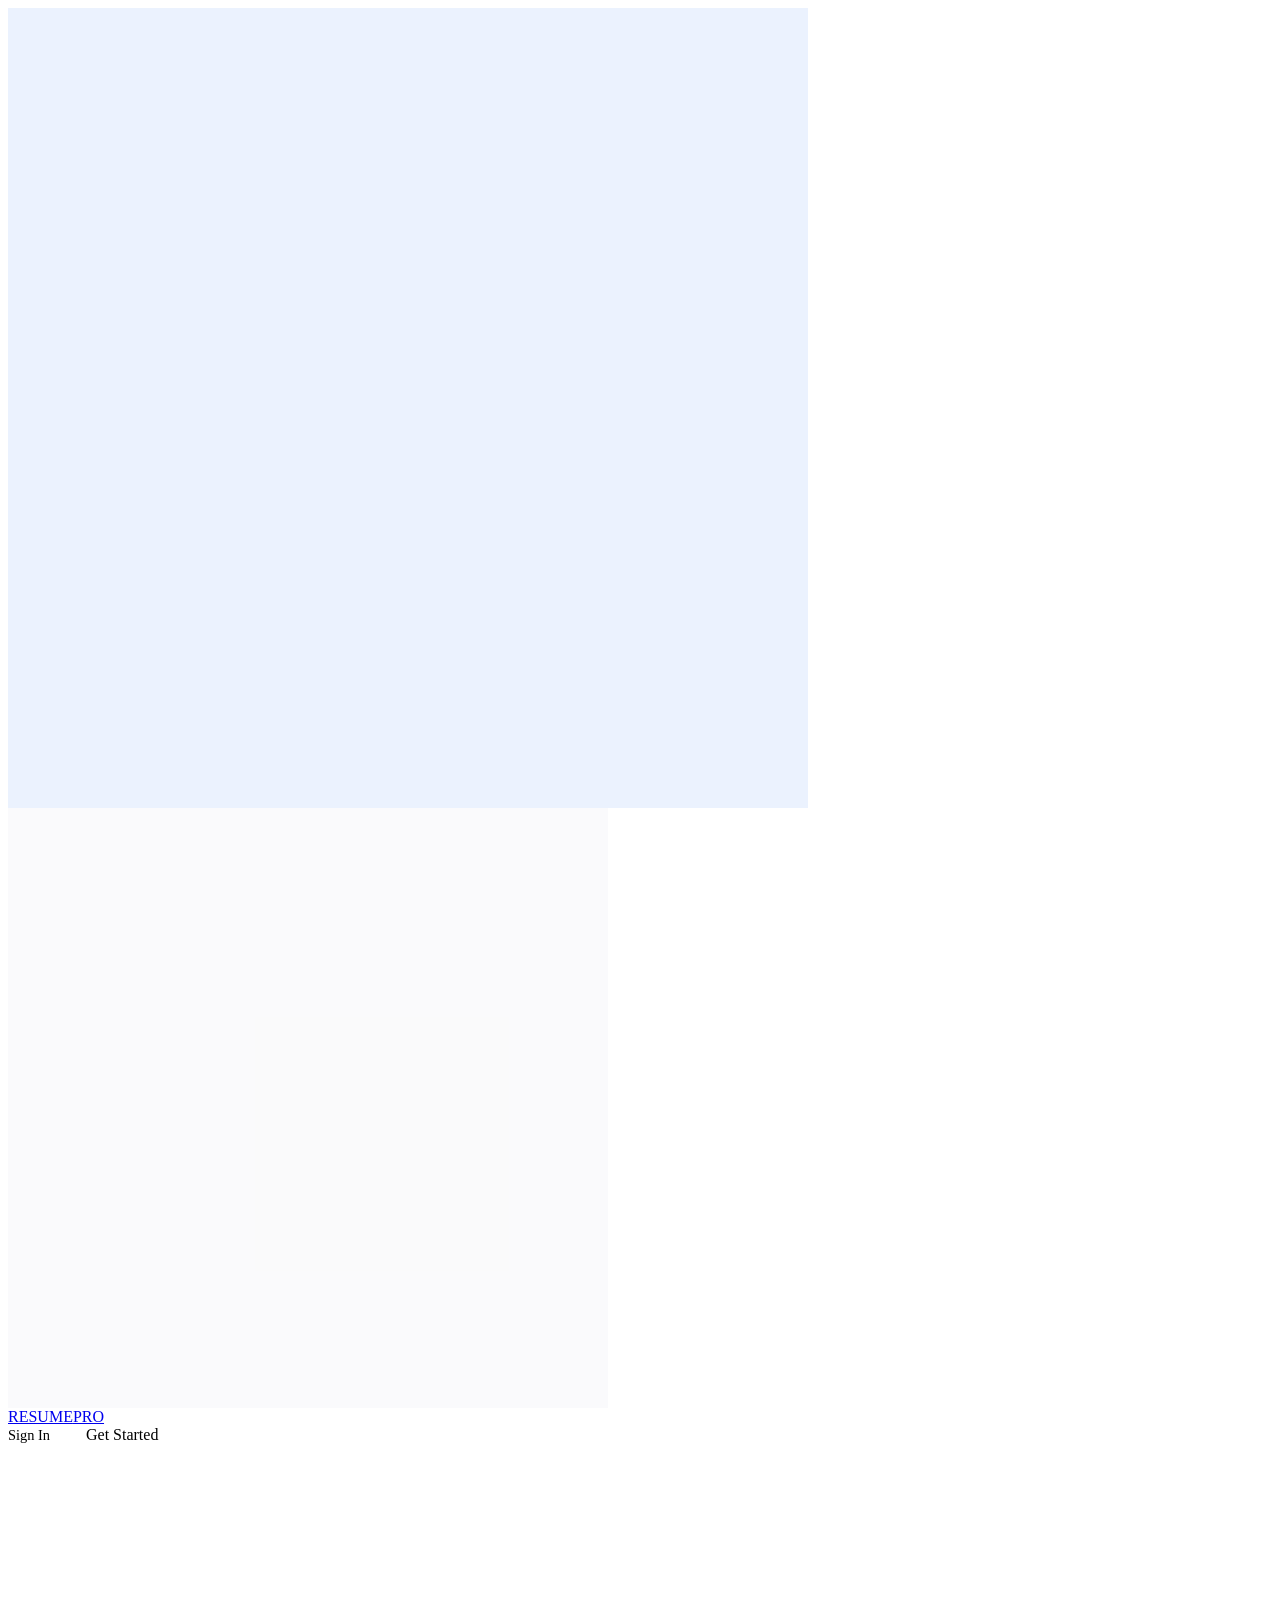
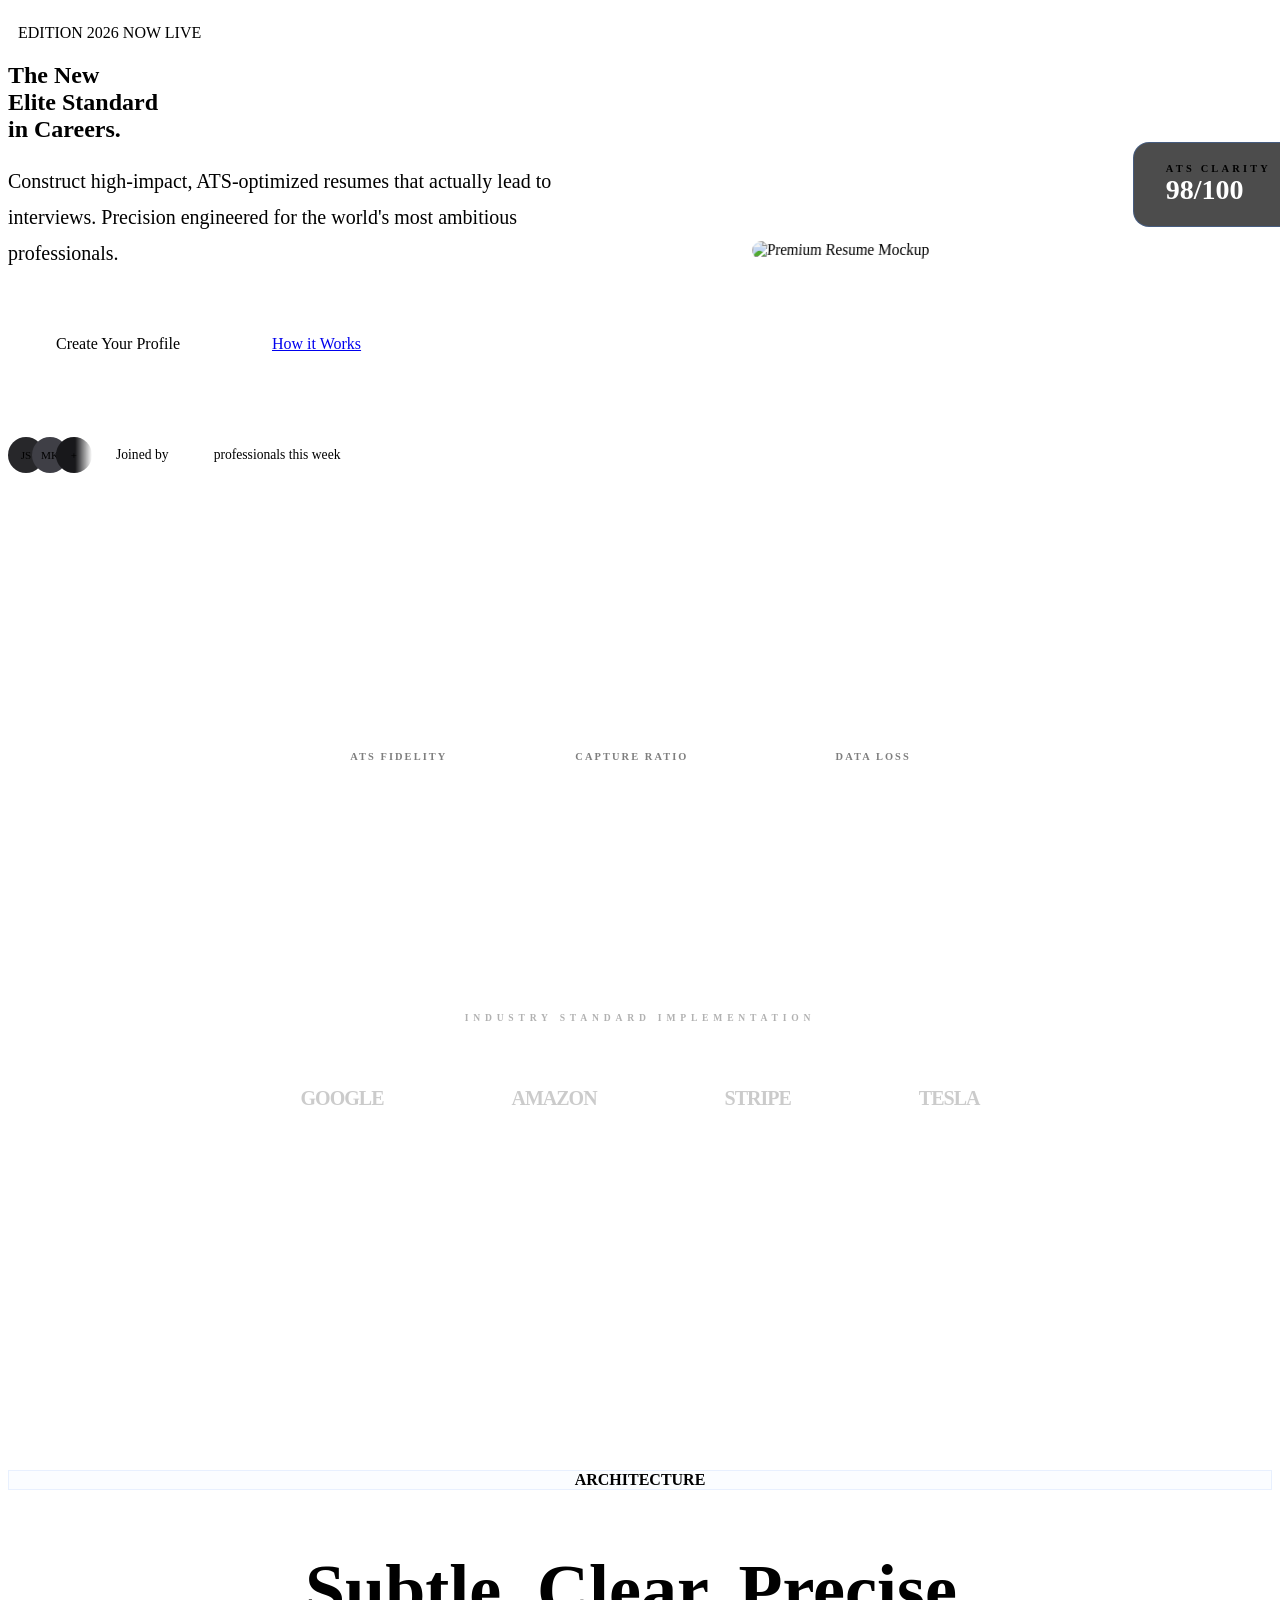
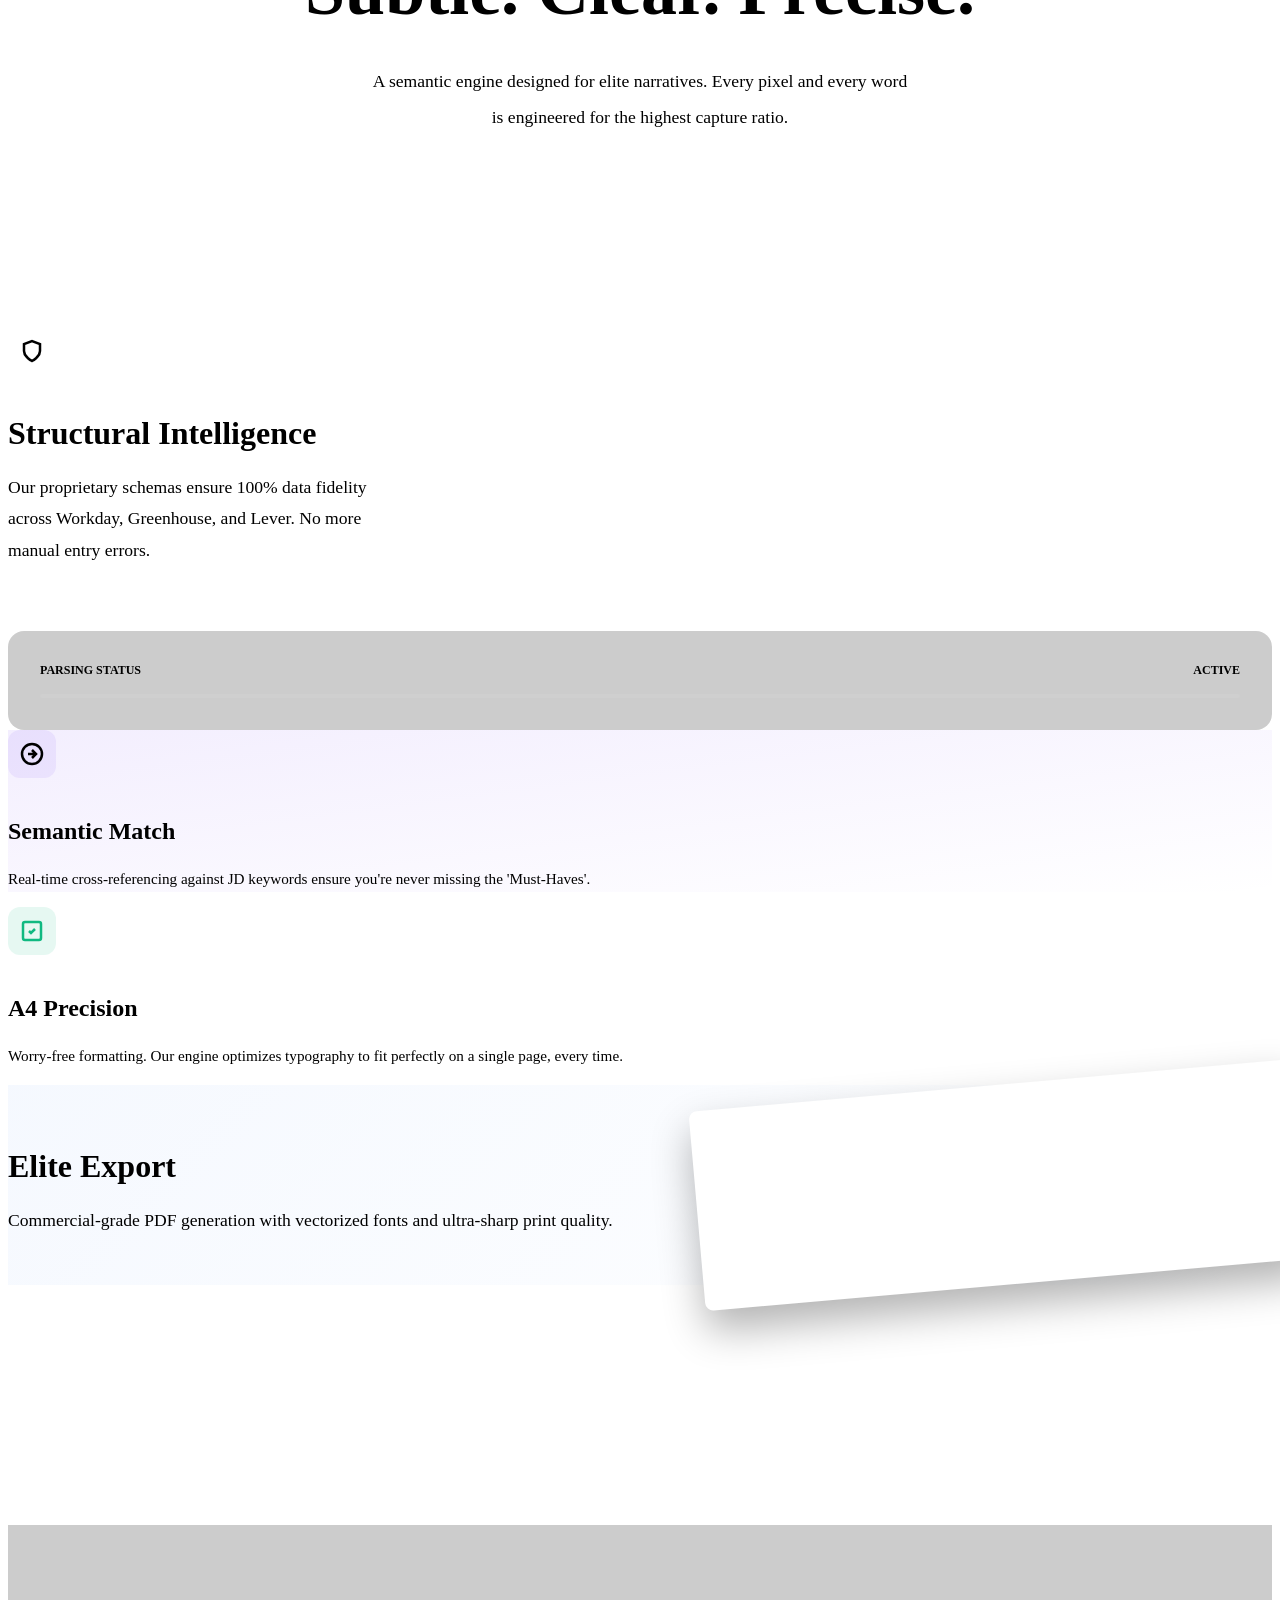
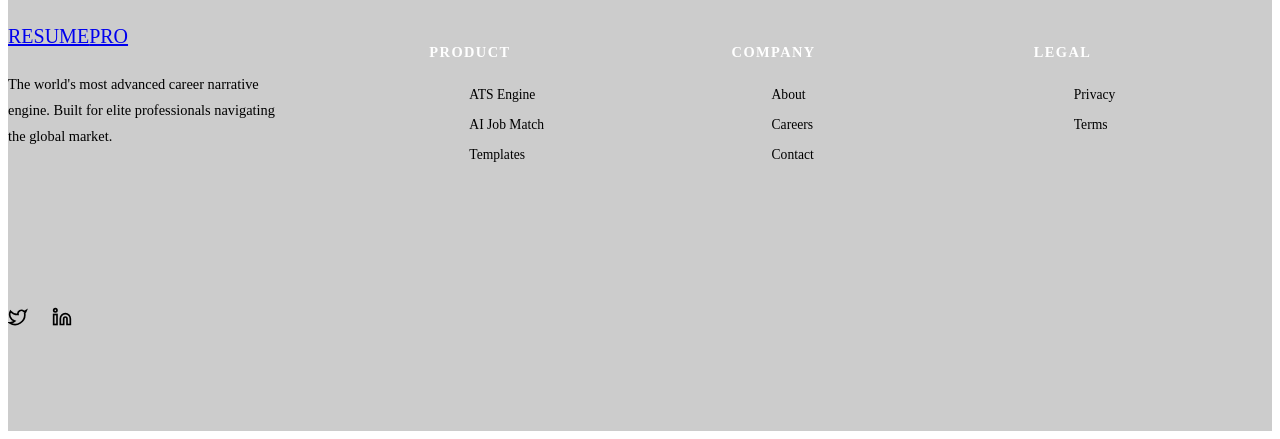
==== commit ccd05dd1: "feat: implement the main landing page with hero section, features, and navigation for ResumePRO." ====
--- a/target/classes/templates/index.html
+++ b/target/classes/templates/index.html
@@ -190,7 +190,6 @@
                 </div>
             </div>
             <div class="container" style="margin-top: 6rem; padding-top: 2rem; border-top: 1px solid var(--border-light); display: flex; justify-content: space-between; align-items: center;">
-                <p style="font-size: 0.8rem; color: var(--text-secondary);">© 2026 ResumePRO. All rights reserved.</p>
                 <div style="display: flex; gap: 1.5rem;">
                     <a href="#" style="color: var(--text-secondary);"><svg width="20" height="20" viewBox="0 0 24 24" fill="none" stroke="currentColor" stroke-width="2"><path d="M22 4s-.7 2.1-2 3.4c1.6 10-9.4 17.3-18 11.6 2.2.1 4.4-.6 6-2C3 15.5.5 9.6 3 5c2.2 2.6 5.6 4.1 9 4-.9-4.2 4-6.6 7-3.8 1.1 0 3-1.2 3-1.2z"/></svg></a>
                     <a href="#" style="color: var(--text-secondary);"><svg width="20" height="20" viewBox="0 0 24 24" fill="none" stroke="currentColor" stroke-width="2"><path d="M16 8a6 6 0 0 1 6 6v7h-4v-7a2 2 0 0 0-2-2 2 2 0 0 0-2 2v7h-4v-7a6 6 0 0 1 6-6z"/><rect x="2" y="9" width="4" height="12"/><circle cx="4" cy="4" r="2"/></svg></a>
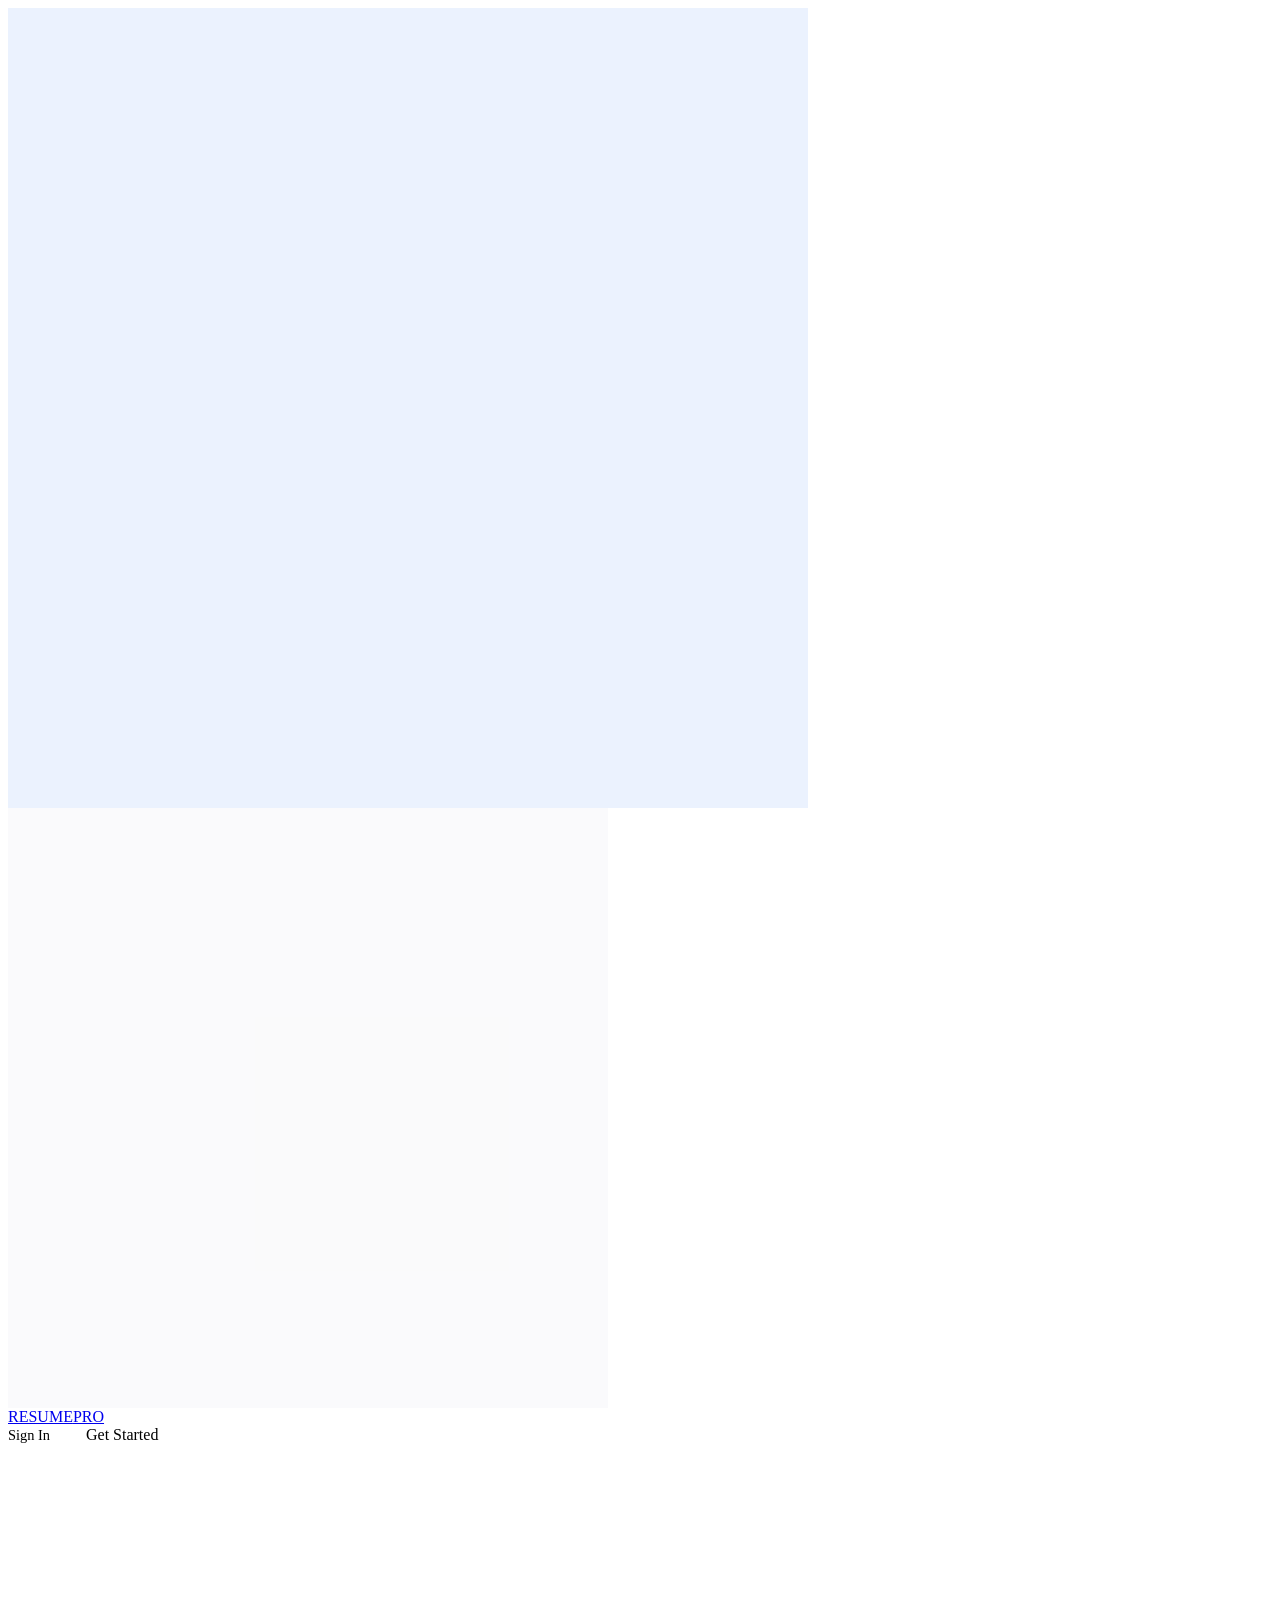
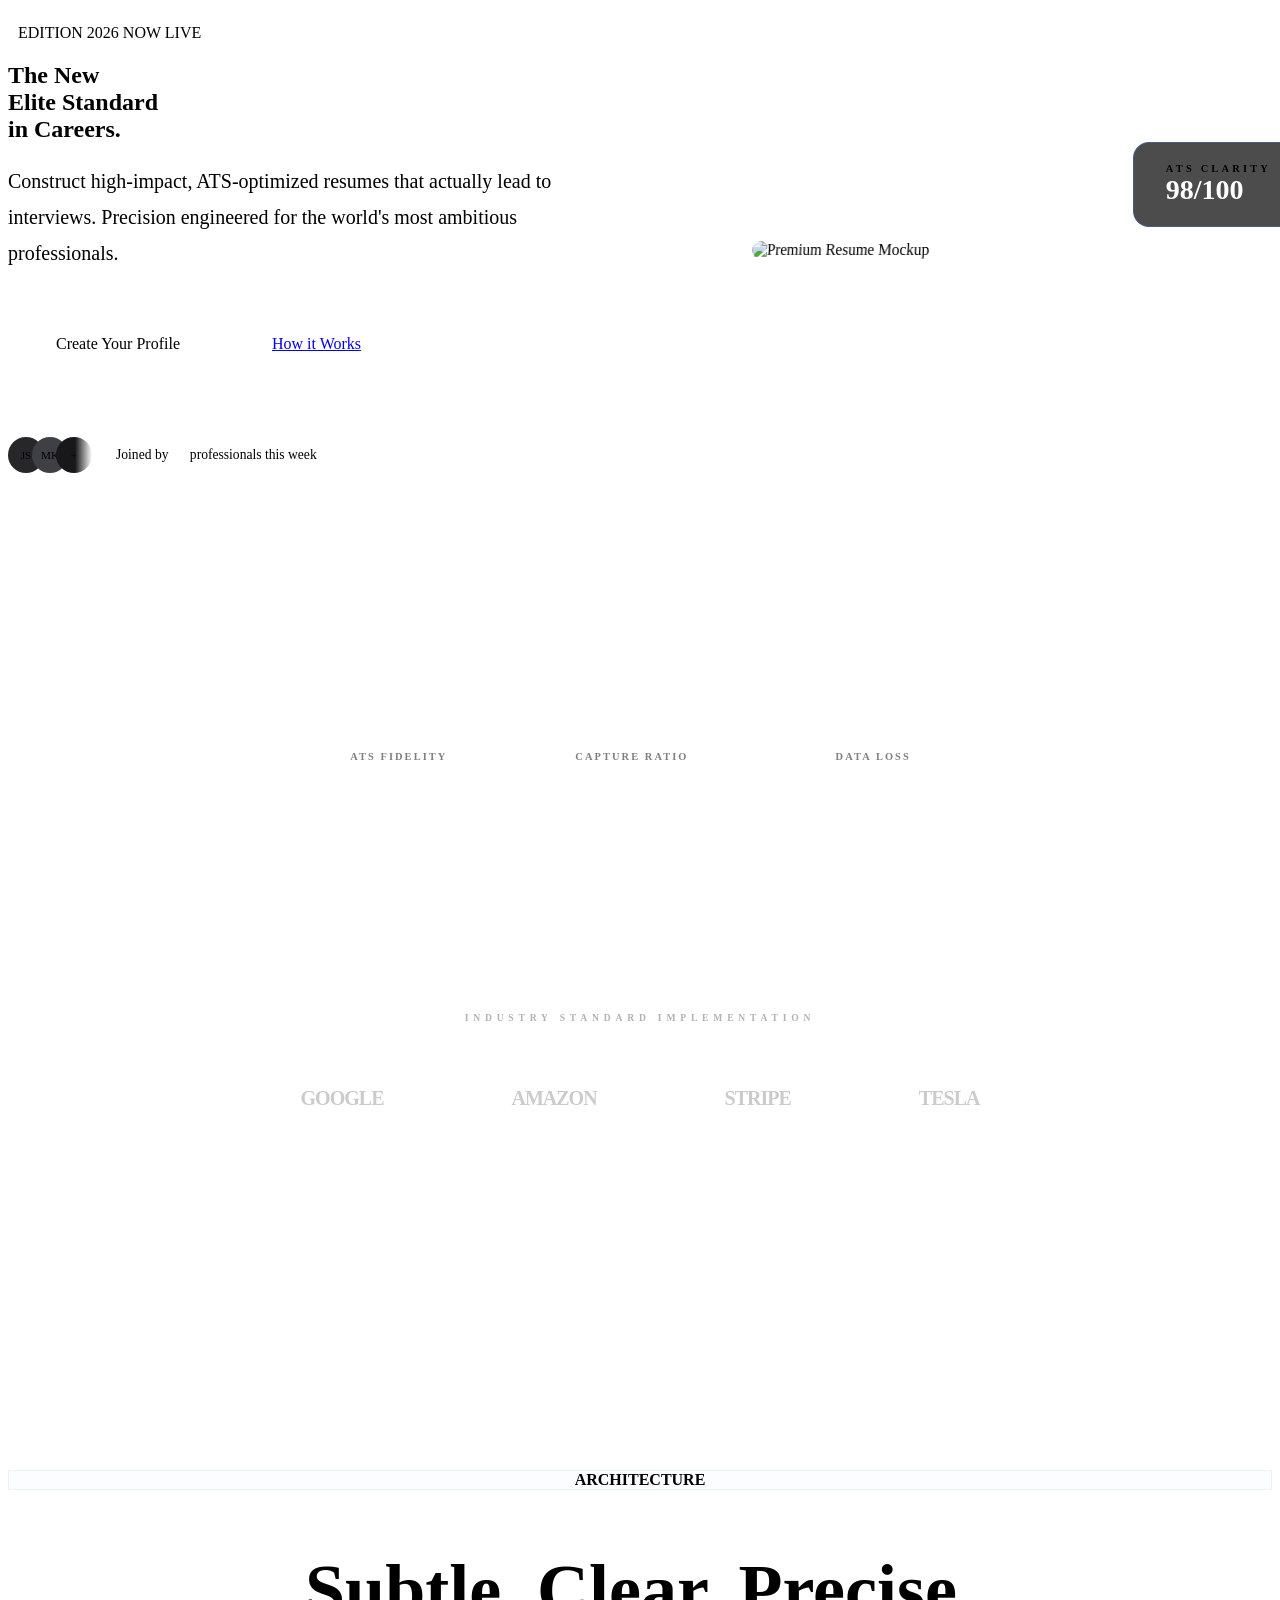
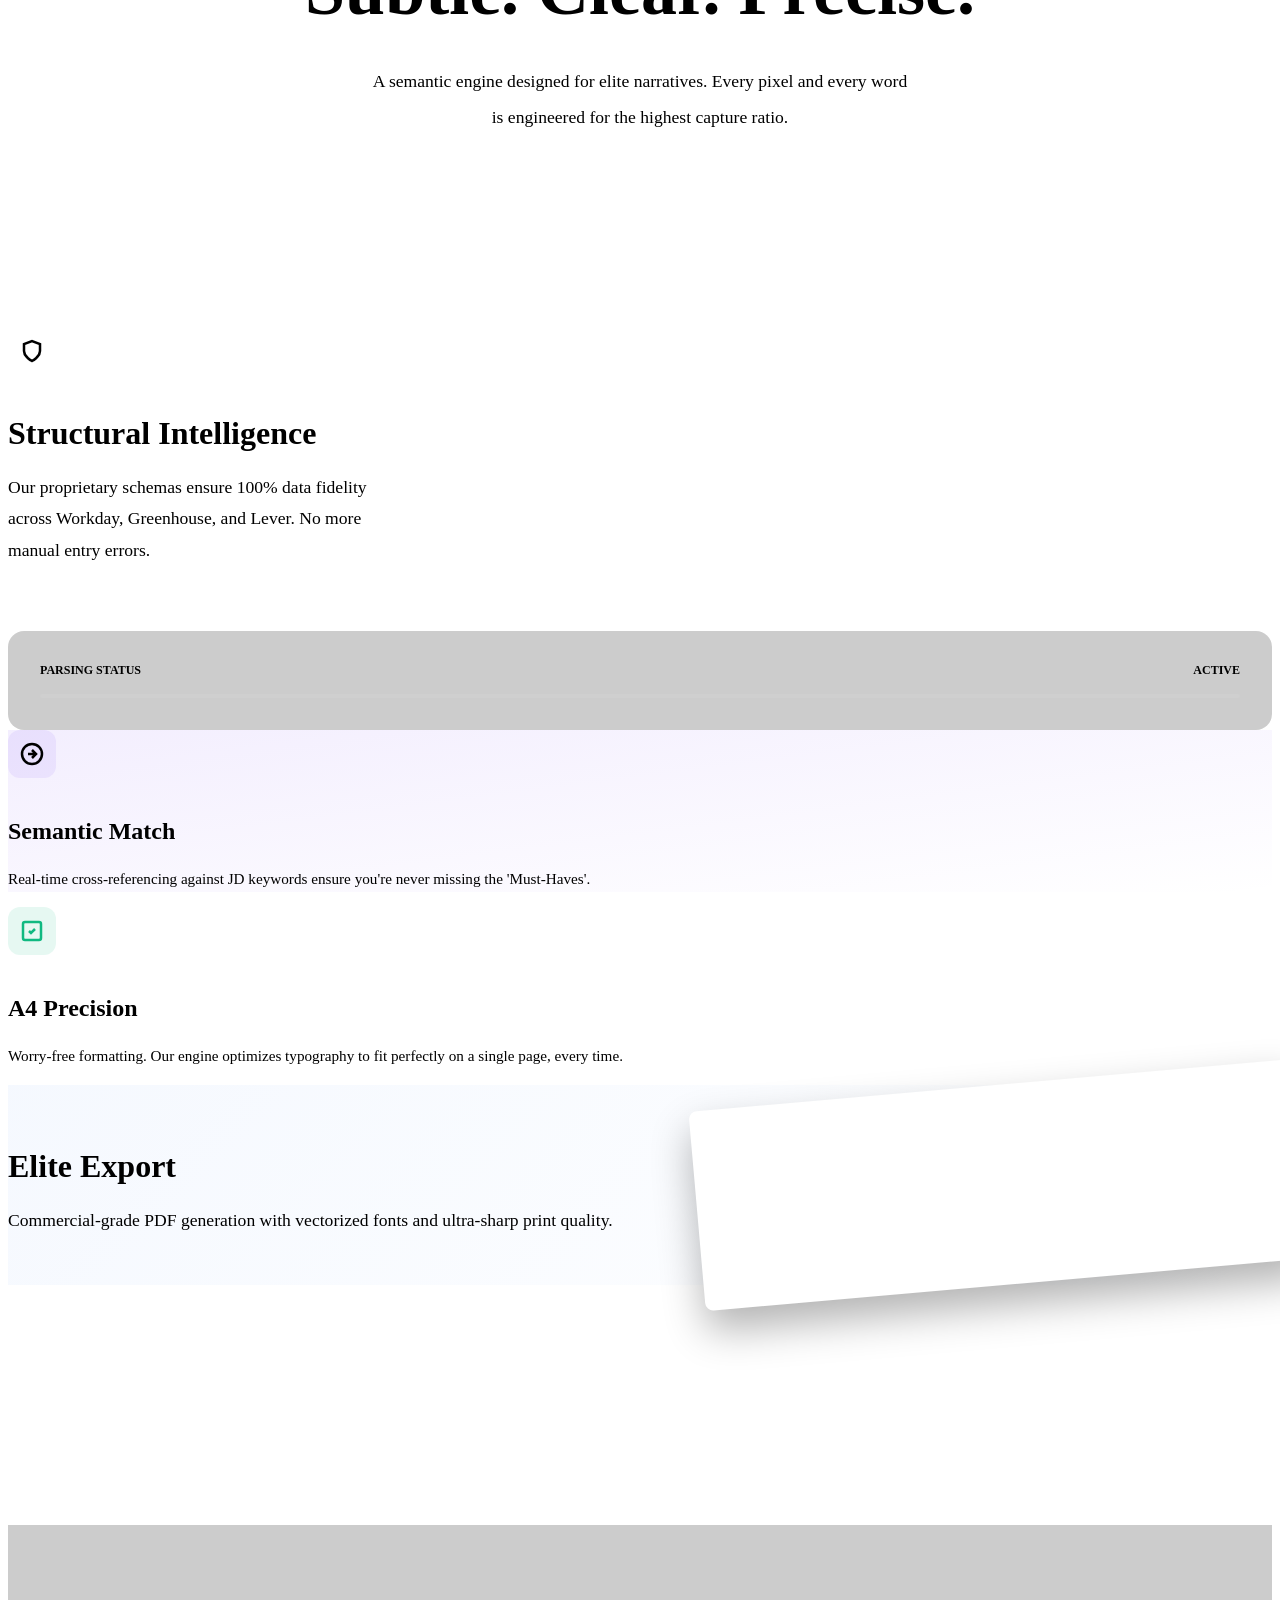
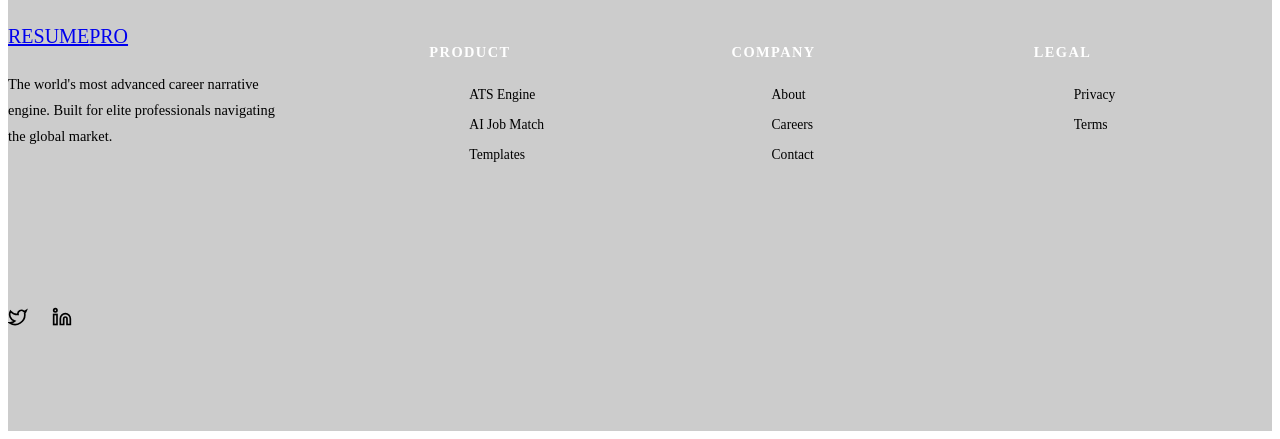
==== commit 1064ac69: "feat: Implement resume editor UI with real-time preview and add PDF generation service." ====
--- a/target/classes/templates/index.html
+++ b/target/classes/templates/index.html
@@ -46,7 +46,7 @@
                         <div style="width: 36px; height: 36px; border-radius: 50%; background: #3f3f46; border: 2px solid var(--bg-dark); margin-left: -12px; display: flex; align-items: center; justify-content: center; font-size: 0.7rem;">MK</div>
                         <div style="width: 36px; height: 36px; border-radius: 50%; background: #18181b; border: 2px solid var(--bg-dark); margin-left: -12px; display: flex; align-items: center; justify-content: center; font-size: 0.7rem;">+</div>
                     </div>
-                    <p style="font-size: 0.85rem; color: var(--text-secondary); font-weight: 500;">Joined by <span style="color: white; font-weight: 700;">2,400+</span> professionals this week</p>
+                    <p style="font-size: 0.85rem; color: var(--text-secondary); font-weight: 500;">Joined by <span style="color: white; font-weight: 700;">2+</span> professionals this week</p>
                 </div>
             </div>
 
